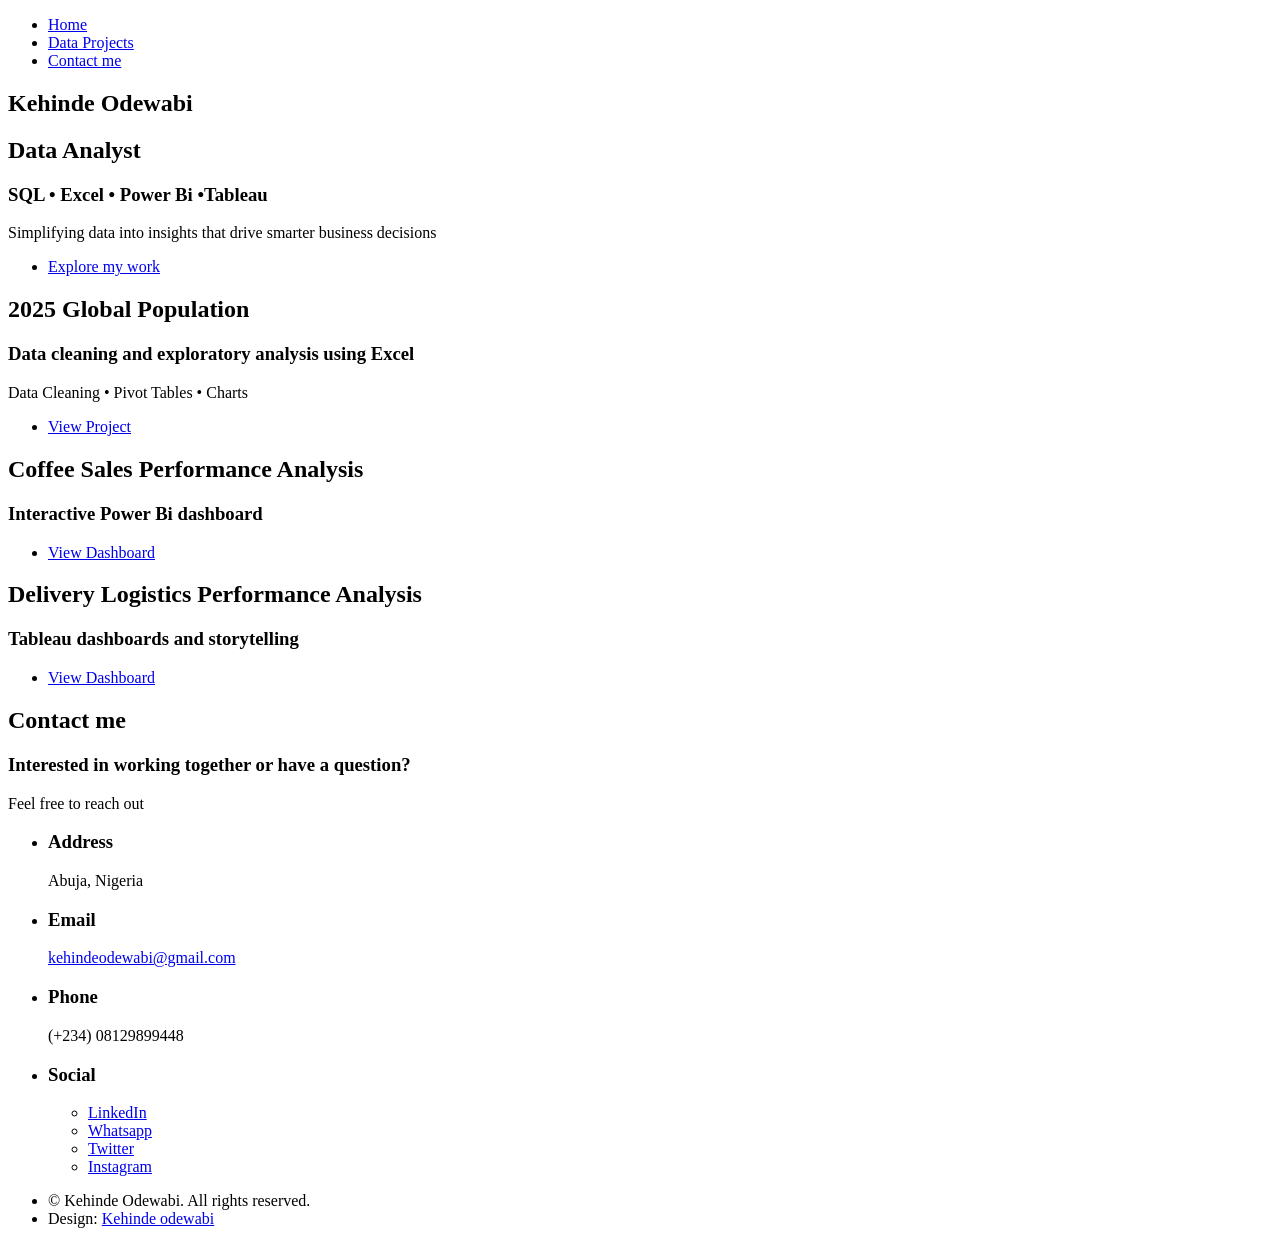
==== Kehinde_odewabi portfolio/index.html @ 4dc096f4 "Add files via upload" ====
<!DOCTYPE HTML>
<!--
	Hyperspace by HTML5 UP
	html5up.net | @ajlkn
	Free for personal and commercial use under the CCA 3.0 license (html5up.net/license)
-->
<html>

<head>
    <title>Kehinde Odewabi's Portfolio</title>
    <meta charset="utf-8" />
    <meta name="viewport" content="width=device-width, initial-scale=1, user-scalable=no" />
    <link rel="stylesheet" href="assets/css/main.css" />
    <noscript>
        <link rel="stylesheet" href="assets/css/noscript.css" />
    </noscript>
</head>

<body class="is-preload">

    <!-- Sidebar -->
    <section id="sidebar">
        <div class="inner">
            <nav>
                <ul>
                    <li><a href="#intro">Home</a></li>
                    <li><a href="#one">Data Projects</a></li>
                    <li><a href="#three">Contact me</a></li>
                </ul>
            </nav>
        </div>
    </section>

    <!-- Wrapper -->
    <div id="wrapper">

        <!-- Intro -->
        <section id="intro" class="wrapper style1 fullscreen fade-up">
            <div class="inner">
                <h1>Kehinde Odewabi</h1>
                <h2>Data Analyst</h2>
                <h3>SQL • Excel • Power Bi •Tableau</h3>
                <p>Simplifying data into insights that drive smarter business decisions </p>
                <ul class="actions">
                    <li><a href="#one" class="button scrolly">Explore my work</a></li>
                </ul>
            </div>
        </section>

        <!-- One -->
        <section id="one" class="wrapper style2 spotlights">
            <section>
                <a href="https://cutt.ly/ktzBL9K7" class="image"><img src="images/try_population.jpeg" alt="" data-position="center center" /></a>
                <div class="content">
                    <div class="inner">
                        <h2>2025  Global Population</h2>
                        <h3> Data cleaning and exploratory analysis using Excel</h3>
                        <p>Data Cleaning • Pivot Tables • Charts</p>
                        <ul class="actions">
                            <li><a href="https://cutt.ly/ktzBL9K7" class="button">View Project</a></li>
                        </ul>
                    </div>
                </div>
            </section>
            <section>
                <a href="https://cutt.ly/NtzBD4XE" class="image"><img src="images/use_coffee.jpeg" alt="" data-position="top center" /></a>
                <div class="content">
                    <div class="inner">
                        <h2>Coffee Sales Performance Analysis</h2>
                        <h3>Interactive Power Bi dashboard</h3>
                        <ul class="actions">
                            <li><a href="https://cutt.ly/NtzBD4XE" class="button">View Dashboard</a></li>
                        </ul>
                    </div>
                </div>
            </section>
            <section>
                <a href="https://public.tableau.com/app/profile/kehinde.odewabi/viz/DeliveryLogisticsPerformanceAnalysis/Summary" class="image"><img src="images/delivery.jpg" alt="" data-position="25% 25%" /></a>
                <div class="content">
                    <div class="inner">
                        <h2>Delivery Logistics Performance Analysis</h2>
                        <h3>Tableau dashboards and storytelling</h3>
                        <ul class="actions">
                            <li><a href="https://public.tableau.com/app/profile/kehinde.odewabi/viz/DeliveryLogisticsPerformanceAnalysis/Summary" class="button">View Dashboard</a></li>
                        </ul>
                    </div>
                </div>
            </section>
        </section>



        <!-- Three -->
        <section id="three" class="wrapper style1 fade-up">
            <div class="inner">
                <h2>Contact me</h2>
                <h3>Interested in working together or have a question?</h3>
                <p>Feel free to reach out</p>
                <div class="split style1">

                    </ul>
                    </form>
        </section>
        <section>
            <ul class="contact">
                <li>
                    <h3>Address</h3>
                    <span>Abuja, Nigeria</span>
                </li>
                <li>
                    <h3>Email</h3>
                    <a href="mailto:kehindeodewabi@gmail.com">kehindeodewabi@gmail.com</a>
                </li>
                <li>
                    <h3>Phone</h3>
                    <span>(+234) 08129899448</span>
                </li>
                <li>
                    <h3>Social</h3>
                    <ul class="icons">
                        <li><a href="https://www.linkedin.com/in/kehindeodewabi"
                                class="icon brands fa-linkedin-in"><span class="label">LinkedIn</span></a></li>
                        <li><a href="ttps://wa.link/y3b5z9" class="icon brands fa-whatsapp"><span
                                    class="label">Whatsapp</span></a></li>
                        <li><a href="https://x.com/Kennykingtweets" class="icon brands fa-twitter"><span
                                    class="label">Twitter</span></a></li>

                </li>
                <li><a href="https://www.instagram.com/kennyking_odewabi7?igsh=azUzNTcyc3lxaGw5"
                        class="icon brands fa-instagram"><span class="label">Instagram</span></a>
                </li>

            </ul>
            </li>
            </ul>
        </section>
    </div>
    </div>
    </section>

    </div>

    <!-- Footer -->
			<footer id="footer" class="wrapper style1-alt">
				<div class="inner">
					<ul class="menu">
						<li>&copy; Kehinde Odewabi. All rights reserved.</li><li>Design: <a href="https://www.linkedin.com/in/kehindeodewabi">Kehinde odewabi</a></li>
					</ul>
				</div>
			</footer>





    <!-- Scripts -->
    <script src="assets/js/jquery.min.js"></script>
    <script src="assets/js/jquery.scrollex.min.js"></script>
    <script src="assets/js/jquery.scrolly.min.js"></script>
    <script src="assets/js/browser.min.js"></script>
    <script src="assets/js/breakpoints.min.js"></script>
    <script src="assets/js/util.js"></script>
    <script src="assets/js/main.js"></script>

</body>

</html>
---- Kehinde_odewabi portfolio/assets/css/main.css ----
@import url(fontawesome-all.min.css);

/*
	Hyperspace by HTML5 UP
	html5up.net | @ajlkn
	Free for personal and commercial use under the CCA 3.0 license (html5up.net/license)
*/

html, body, div, span, applet, object,
iframe, h1, h2, h3, h4, h5, h6, p, blockquote,
pre, a, abbr, acronym, address, big, cite,
code, del, dfn, em, img, ins, kbd, q, s, samp,
small, strike, strong, sub, sup, tt, var, b,
u, i, center, dl, dt, dd, ol, ul, li, fieldset,
form, label, legend, table, caption, tbody,
tfoot, thead, tr, th, td, article, aside,
canvas, details, embed, figure, figcaption,
footer, header, hgroup, menu, nav, output, ruby,
section, summary, time, mark, audio, video {
	margin: 0;
	padding: 0;
	border: 0;
	font-size: 100%;
	font: inherit;
	vertical-align: baseline;}

article, aside, details, figcaption, figure,
footer, header, hgroup, menu, nav, section {
	display: block;}

body {
	line-height: 1;
}

ol, ul {
	list-style: none;
}

blockquote, q {
	quotes: none;
}

	blockquote:before, blockquote:after, q:before, q:after {
		content: '';
		content: none;
	}

table {
	border-collapse: collapse;
	border-spacing: 0;
}

body {
	-webkit-text-size-adjust: none;
}

mark {
	background-color: transparent;
	color: inherit;
}

input::-moz-focus-inner {
	border: 0;
	padding: 0;
}

input, select, textarea {
	-moz-appearance: none;
	-webkit-appearance: none;
	-ms-appearance: none;
	appearance: none;
}

/* Basic */

	@-ms-viewport {
		width: device-width;
	}

	body {
		-ms-overflow-style: scrollbar;
	}

	@media screen and (max-width: 480px) {

		html, body {
			min-width: 320px;
		}

	}

	html {
		box-sizing: border-box;
	}

	*, *:before, *:after {
		box-sizing: inherit;
	}

	body {
		background: #312450;
	}

		body.is-preload *, body.is-preload *:before, body.is-preload *:after {
			-moz-animation: none !important;
			-webkit-animation: none !important;
			-ms-animation: none !important;
			animation: none !important;
			-moz-transition: none !important;
			-webkit-transition: none !important;
			-ms-transition: none !important;
			transition: none !important;
		}

/* Type */

	body, input, select, textarea {
		color: rgba(255, 255, 255, 0.55);
		font-family: Arial, Helvetica, sans-serif;
		font-size: 16.5pt;
		font-weight: normal;
		line-height: 1.75;
	}

		@media screen and (max-width: 1680px) {

			body, input, select, textarea {
				font-size: 13pt;
			}

		}

		@media screen and (max-width: 1280px) {

			body, input, select, textarea {
				font-size: 12pt;
			}

		}

		@media screen and (max-width: 360px) {

			body, input, select, textarea {
				font-size: 11pt;
			}

		}

	a {
		-moz-transition: color 0.2s ease, border-bottom-color 0.2s ease;
		-webkit-transition: color 0.2s ease, border-bottom-color 0.2s ease;
		-ms-transition: color 0.2s ease, border-bottom-color 0.2s ease;
		transition: color 0.2s ease, border-bottom-color 0.2s ease;
		border-bottom: dotted 1px rgba(255, 255, 255, 0.35);
		color: inherit;
		text-decoration: none;
	}

		a:hover {
			border-bottom-color: transparent;
			color: #ffffff;
		}

	strong, b {
		color: #ffffff;
		font-weight: bold;
	}

	em, i {
		font-style: italic;
	}

	p {
		margin: 0 0 2em 0;
	}

	h1, h2, h3, h4, h5, h6 {
		color: #ffffff;
		font-weight: bold;
		line-height: 1.5;
		margin: 0 0 0.5em 0;
	}

		h1 a, h2 a, h3 a, h4 a, h5 a, h6 a {
			color: inherit;
			text-decoration: none;
		}

	h1 {
		font-size: 2.75em;
	}

		h1.major {
			margin: 0 0 1.3em 0;
			position: relative;
			padding-bottom: 0.35em;
		}

			h1.major:after {
				background-image: -moz-linear-gradient(to right, #5e42a6, #b74e91);
				background-image: -webkit-linear-gradient(to right, #5e42a6, #b74e91);
				background-image: -ms-linear-gradient(to right, #5e42a6, #b74e91);
				background-image: linear-gradient(to right, #5e42a6, #b74e91);
				-moz-transition: max-width 0.2s ease;
				-webkit-transition: max-width 0.2s ease;
				-ms-transition: max-width 0.2s ease;
				transition: max-width 0.2s ease;
				border-radius: 0.2em;
				bottom: 0;
				content: '';
				height: 0.05em;
				position: absolute;
				right: 0;
				width: 100%;
			}

	h2 {
		font-size: 1.75em;
	}

	h3 {
		font-size: 1.1em;
	}

	h4 {
		font-size: 1em;
	}

	h5 {
		font-size: 0.8em;
	}

	h6 {
		font-size: 0.6em;
	}

	@media screen and (max-width: 736px) {

		h1 {
			font-size: 2em;
		}

		h2 {
			font-size: 1.25em;
		}

		h3 {
			font-size: 1em;
		}

		h4 {
			font-size: 0.8em;
		}

		h5 {
			font-size: 0.6em;
		}

		h6 {
			font-size: 0.6em;
		}

	}

	sub {
		font-size: 0.8em;
		position: relative;
		top: 0.5em;
	}

	sup {
		font-size: 0.8em;
		position: relative;
		top: -0.5em;
	}

	blockquote {
		border-left: solid 4px rgba(255, 255, 255, 0.15);
		font-style: italic;
		margin: 0 0 2em 0;
		padding: 0.5em 0 0.5em 2em;
	}

	code {
		background: rgba(255, 255, 255, 0.05);
		border-radius: 0.25em;
		border: solid 1px rgba(255, 255, 255, 0.15);
		font-family: "Courier New", monospace;
		font-size: 0.9em;
		margin: 0 0.25em;
		padding: 0.25em 0.65em;
	}

	pre {
		-webkit-overflow-scrolling: touch;
		font-family: "Courier New", monospace;
		font-size: 0.9em;
		margin: 0 0 2em 0;
	}

		pre code {
			display: block;
			line-height: 1.75em;
			padding: 1em 1.5em;
			overflow-x: auto;
		}

	hr {
		border: 0;
		border-bottom: solid 1px rgba(255, 255, 255, 0.15);
		margin: 2em 0;
	}

		hr.major {
			margin: 3em 0;
		}

	.align-left {
		text-align: left;
	}

	.align-center {
		text-align: center;
	}

	.align-right {
		text-align: right;
	}

/* Row */

	.row {
		display: flex;
		flex-wrap: wrap;
		box-sizing: border-box;
		align-items: stretch;
	}

		.row > * {
			box-sizing: border-box;
		}

		.row.gtr-uniform > * > :last-child {
			margin-bottom: 0;
		}

		.row.aln-left {
			justify-content: flex-start;
		}

		.row.aln-center {
			justify-content: center;
		}

		.row.aln-right {
			justify-content: flex-end;
		}

		.row.aln-top {
			align-items: flex-start;
		}

		.row.aln-middle {
			align-items: center;
		}

		.row.aln-bottom {
			align-items: flex-end;
		}

		.row > .imp {
			order: -1;
		}

		.row > .col-1 {
			width: 8.33333%;
		}

		.row > .off-1 {
			margin-left: 8.33333%;
		}

		.row > .col-2 {
			width: 16.66667%;
		}

		.row > .off-2 {
			margin-left: 16.66667%;
		}

		.row > .col-3 {
			width: 25%;
		}

		.row > .off-3 {
			margin-left: 25%;
		}

		.row > .col-4 {
			width: 33.33333%;
		}

		.row > .off-4 {
			margin-left: 33.33333%;
		}

		.row > .col-5 {
			width: 41.66667%;
		}

		.row > .off-5 {
			margin-left: 41.66667%;
		}

		.row > .col-6 {
			width: 50%;
		}

		.row > .off-6 {
			margin-left: 50%;
		}

		.row > .col-7 {
			width: 58.33333%;
		}

		.row > .off-7 {
			margin-left: 58.33333%;
		}

		.row > .col-8 {
			width: 66.66667%;
		}

		.row > .off-8 {
			margin-left: 66.66667%;
		}

		.row > .col-9 {
			width: 75%;
		}

		.row > .off-9 {
			margin-left: 75%;
		}

		.row > .col-10 {
			width: 83.33333%;
		}

		.row > .off-10 {
			margin-left: 83.33333%;
		}

		.row > .col-11 {
			width: 91.66667%;
		}

		.row > .off-11 {
			margin-left: 91.66667%;
		}

		.row > .col-12 {
			width: 100%;
		}

		.row > .off-12 {
			margin-left: 100%;
		}

		.row.gtr-0 {
			margin-top: 0;
			margin-left: 0em;
		}

			.row.gtr-0 > * {
				padding: 0 0 0 0em;
			}

			.row.gtr-0.gtr-uniform {
				margin-top: 0em;
			}

				.row.gtr-0.gtr-uniform > * {
					padding-top: 0em;
				}

		.row.gtr-25 {
			margin-top: 0;
			margin-left: -0.375em;
		}

			.row.gtr-25 > * {
				padding: 0 0 0 0.375em;
			}

			.row.gtr-25.gtr-uniform {
				margin-top: -0.375em;
			}

				.row.gtr-25.gtr-uniform > * {
					padding-top: 0.375em;
				}

		.row.gtr-50 {
			margin-top: 0;
			margin-left: -0.75em;
		}

			.row.gtr-50 > * {
				padding: 0 0 0 0.75em;
			}

			.row.gtr-50.gtr-uniform {
				margin-top: -0.75em;
			}

				.row.gtr-50.gtr-uniform > * {
					padding-top: 0.75em;
				}

		.row {
			margin-top: 0;
			margin-left: -1.5em;
		}

			.row > * {
				padding: 0 0 0 1.5em;
			}

			.row.gtr-uniform {
				margin-top: -1.5em;
			}

				.row.gtr-uniform > * {
					padding-top: 1.5em;
				}

		.row.gtr-150 {
			margin-top: 0;
			margin-left: -2.25em;
		}

			.row.gtr-150 > * {
				padding: 0 0 0 2.25em;
			}

			.row.gtr-150.gtr-uniform {
				margin-top: -2.25em;
			}

				.row.gtr-150.gtr-uniform > * {
					padding-top: 2.25em;
				}

		.row.gtr-200 {
			margin-top: 0;
			margin-left: -3em;
		}

			.row.gtr-200 > * {
				padding: 0 0 0 3em;
			}

			.row.gtr-200.gtr-uniform {
				margin-top: -3em;
			}

				.row.gtr-200.gtr-uniform > * {
					padding-top: 3em;
				}

		@media screen and (max-width: 1680px) {

			.row {
				display: flex;
				flex-wrap: wrap;
				box-sizing: border-box;
				align-items: stretch;
			}

				.row > * {
					box-sizing: border-box;
				}

				.row.gtr-uniform > * > :last-child {
					margin-bottom: 0;
				}

				.row.aln-left {
					justify-content: flex-start;
				}

				.row.aln-center {
					justify-content: center;
				}

				.row.aln-right {
					justify-content: flex-end;
				}

				.row.aln-top {
					align-items: flex-start;
				}

				.row.aln-middle {
					align-items: center;
				}

				.row.aln-bottom {
					align-items: flex-end;
				}

				.row > .imp-xlarge {
					order: -1;
				}

				.row > .col-1-xlarge {
					width: 8.33333%;
				}

				.row > .off-1-xlarge {
					margin-left: 8.33333%;
				}

				.row > .col-2-xlarge {
					width: 16.66667%;
				}

				.row > .off-2-xlarge {
					margin-left: 16.66667%;
				}

				.row > .col-3-xlarge {
					width: 25%;
				}

				.row > .off-3-xlarge {
					margin-left: 25%;
				}

				.row > .col-4-xlarge {
					width: 33.33333%;
				}

				.row > .off-4-xlarge {
					margin-left: 33.33333%;
				}

				.row > .col-5-xlarge {
					width: 41.66667%;
				}

				.row > .off-5-xlarge {
					margin-left: 41.66667%;
				}

				.row > .col-6-xlarge {
					width: 50%;
				}

				.row > .off-6-xlarge {
					margin-left: 50%;
				}

				.row > .col-7-xlarge {
					width: 58.33333%;
				}

				.row > .off-7-xlarge {
					margin-left: 58.33333%;
				}

				.row > .col-8-xlarge {
					width: 66.66667%;
				}

				.row > .off-8-xlarge {
					margin-left: 66.66667%;
				}

				.row > .col-9-xlarge {
					width: 75%;
				}

				.row > .off-9-xlarge {
					margin-left: 75%;
				}

				.row > .col-10-xlarge {
					width: 83.33333%;
				}

				.row > .off-10-xlarge {
					margin-left: 83.33333%;
				}

				.row > .col-11-xlarge {
					width: 91.66667%;
				}

				.row > .off-11-xlarge {
					margin-left: 91.66667%;
				}

				.row > .col-12-xlarge {
					width: 100%;
				}

				.row > .off-12-xlarge {
					margin-left: 100%;
				}

				.row.gtr-0 {
					margin-top: 0;
					margin-left: 0em;
				}

					.row.gtr-0 > * {
						padding: 0 0 0 0em;
					}

					.row.gtr-0.gtr-uniform {
						margin-top: 0em;
					}

						.row.gtr-0.gtr-uniform > * {
							padding-top: 0em;
						}

				.row.gtr-25 {
					margin-top: 0;
					margin-left: -0.375em;
				}

					.row.gtr-25 > * {
						padding: 0 0 0 0.375em;
					}

					.row.gtr-25.gtr-uniform {
						margin-top: -0.375em;
					}

						.row.gtr-25.gtr-uniform > * {
							padding-top: 0.375em;
						}

				.row.gtr-50 {
					margin-top: 0;
					margin-left: -0.75em;
				}

					.row.gtr-50 > * {
						padding: 0 0 0 0.75em;
					}

					.row.gtr-50.gtr-uniform {
						margin-top: -0.75em;
					}

						.row.gtr-50.gtr-uniform > * {
							padding-top: 0.75em;
						}

				.row {
					margin-top: 0;
					margin-left: -1.5em;
				}

					.row > * {
						padding: 0 0 0 1.5em;
					}

					.row.gtr-uniform {
						margin-top: -1.5em;
					}

						.row.gtr-uniform > * {
							padding-top: 1.5em;
						}

				.row.gtr-150 {
					margin-top: 0;
					margin-left: -2.25em;
				}

					.row.gtr-150 > * {
						padding: 0 0 0 2.25em;
					}

					.row.gtr-150.gtr-uniform {
						margin-top: -2.25em;
					}

						.row.gtr-150.gtr-uniform > * {
							padding-top: 2.25em;
						}

				.row.gtr-200 {
					margin-top: 0;
					margin-left: -3em;
				}

					.row.gtr-200 > * {
						padding: 0 0 0 3em;
					}

					.row.gtr-200.gtr-uniform {
						margin-top: -3em;
					}

						.row.gtr-200.gtr-uniform > * {
							padding-top: 3em;
						}

		}

		@media screen and (max-width: 1280px) {

			.row {
				display: flex;
				flex-wrap: wrap;
				box-sizing: border-box;
				align-items: stretch;
			}

				.row > * {
					box-sizing: border-box;
				}

				.row.gtr-uniform > * > :last-child {
					margin-bottom: 0;
				}

				.row.aln-left {
					justify-content: flex-start;
				}

				.row.aln-center {
					justify-content: center;
				}

				.row.aln-right {
					justify-content: flex-end;
				}

				.row.aln-top {
					align-items: flex-start;
				}

				.row.aln-middle {
					align-items: center;
				}

				.row.aln-bottom {
					align-items: flex-end;
				}

				.row > .imp-large {
					order: -1;
				}

				.row > .col-1-large {
					width: 8.33333%;
				}

				.row > .off-1-large {
					margin-left: 8.33333%;
				}

				.row > .col-2-large {
					width: 16.66667%;
				}

				.row > .off-2-large {
					margin-left: 16.66667%;
				}

				.row > .col-3-large {
					width: 25%;
				}

				.row > .off-3-large {
					margin-left: 25%;
				}

				.row > .col-4-large {
					width: 33.33333%;
				}

				.row > .off-4-large {
					margin-left: 33.33333%;
				}

				.row > .col-5-large {
					width: 41.66667%;
				}

				.row > .off-5-large {
					margin-left: 41.66667%;
				}

				.row > .col-6-large {
					width: 50%;
				}

				.row > .off-6-large {
					margin-left: 50%;
				}

				.row > .col-7-large {
					width: 58.33333%;
				}

				.row > .off-7-large {
					margin-left: 58.33333%;
				}

				.row > .col-8-large {
					width: 66.66667%;
				}

				.row > .off-8-large {
					margin-left: 66.66667%;
				}

				.row > .col-9-large {
					width: 75%;
				}

				.row > .off-9-large {
					margin-left: 75%;
				}

				.row > .col-10-large {
					width: 83.33333%;
				}

				.row > .off-10-large {
					margin-left: 83.33333%;
				}

				.row > .col-11-large {
					width: 91.66667%;
				}

				.row > .off-11-large {
					margin-left: 91.66667%;
				}

				.row > .col-12-large {
					width: 100%;
				}

				.row > .off-12-large {
					margin-left: 100%;
				}

				.row.gtr-0 {
					margin-top: 0;
					margin-left: 0em;
				}

					.row.gtr-0 > * {
						padding: 0 0 0 0em;
					}

					.row.gtr-0.gtr-uniform {
						margin-top: 0em;
					}

						.row.gtr-0.gtr-uniform > * {
							padding-top: 0em;
						}

				.row.gtr-25 {
					margin-top: 0;
					margin-left: -0.375em;
				}

					.row.gtr-25 > * {
						padding: 0 0 0 0.375em;
					}

					.row.gtr-25.gtr-uniform {
						margin-top: -0.375em;
					}

						.row.gtr-25.gtr-uniform > * {
							padding-top: 0.375em;
						}

				.row.gtr-50 {
					margin-top: 0;
					margin-left: -0.75em;
				}

					.row.gtr-50 > * {
						padding: 0 0 0 0.75em;
					}

					.row.gtr-50.gtr-uniform {
						margin-top: -0.75em;
					}

						.row.gtr-50.gtr-uniform > * {
							padding-top: 0.75em;
						}

				.row {
					margin-top: 0;
					margin-left: -1.5em;
				}

					.row > * {
						padding: 0 0 0 1.5em;
					}

					.row.gtr-uniform {
						margin-top: -1.5em;
					}

						.row.gtr-uniform > * {
							padding-top: 1.5em;
						}

				.row.gtr-150 {
					margin-top: 0;
					margin-left: -2.25em;
				}

					.row.gtr-150 > * {
						padding: 0 0 0 2.25em;
					}

					.row.gtr-150.gtr-uniform {
						margin-top: -2.25em;
					}

						.row.gtr-150.gtr-uniform > * {
							padding-top: 2.25em;
						}

				.row.gtr-200 {
					margin-top: 0;
					margin-left: -3em;
				}

					.row.gtr-200 > * {
						padding: 0 0 0 3em;
					}

					.row.gtr-200.gtr-uniform {
						margin-top: -3em;
					}

						.row.gtr-200.gtr-uniform > * {
							padding-top: 3em;
						}

		}

		@media screen and (max-width: 980px) {

			.row {
				display: flex;
				flex-wrap: wrap;
				box-sizing: border-box;
				align-items: stretch;
			}

				.row > * {
					box-sizing: border-box;
				}

				.row.gtr-uniform > * > :last-child {
					margin-bottom: 0;
				}

				.row.aln-left {
					justify-content: flex-start;
				}

				.row.aln-center {
					justify-content: center;
				}

				.row.aln-right {
					justify-content: flex-end;
				}

				.row.aln-top {
					align-items: flex-start;
				}

				.row.aln-middle {
					align-items: center;
				}

				.row.aln-bottom {
					align-items: flex-end;
				}

				.row > .imp-medium {
					order: -1;
				}

				.row > .col-1-medium {
					width: 8.33333%;
				}

				.row > .off-1-medium {
					margin-left: 8.33333%;
				}

				.row > .col-2-medium {
					width: 16.66667%;
				}

				.row > .off-2-medium {
					margin-left: 16.66667%;
				}

				.row > .col-3-medium {
					width: 25%;
				}

				.row > .off-3-medium {
					margin-left: 25%;
				}

				.row > .col-4-medium {
					width: 33.33333%;
				}

				.row > .off-4-medium {
					margin-left: 33.33333%;
				}

				.row > .col-5-medium {
					width: 41.66667%;
				}

				.row > .off-5-medium {
					margin-left: 41.66667%;
				}

				.row > .col-6-medium {
					width: 50%;
				}

				.row > .off-6-medium {
					margin-left: 50%;
				}

				.row > .col-7-medium {
					width: 58.33333%;
				}

				.row > .off-7-medium {
					margin-left: 58.33333%;
				}

				.row > .col-8-medium {
					width: 66.66667%;
				}

				.row > .off-8-medium {
					margin-left: 66.66667%;
				}

				.row > .col-9-medium {
					width: 75%;
				}

				.row > .off-9-medium {
					margin-left: 75%;
				}

				.row > .col-10-medium {
					width: 83.33333%;
				}

				.row > .off-10-medium {
					margin-left: 83.33333%;
				}

				.row > .col-11-medium {
					width: 91.66667%;
				}

				.row > .off-11-medium {
					margin-left: 91.66667%;
				}

				.row > .col-12-medium {
					width: 100%;
				}

				.row > .off-12-medium {
					margin-left: 100%;
				}

				.row.gtr-0 {
					margin-top: 0;
					margin-left: 0em;
				}

					.row.gtr-0 > * {
						padding: 0 0 0 0em;
					}

					.row.gtr-0.gtr-uniform {
						margin-top: 0em;
					}

						.row.gtr-0.gtr-uniform > * {
							padding-top: 0em;
						}

				.row.gtr-25 {
					margin-top: 0;
					margin-left: -0.375em;
				}

					.row.gtr-25 > * {
						padding: 0 0 0 0.375em;
					}

					.row.gtr-25.gtr-uniform {
						margin-top: -0.375em;
					}

						.row.gtr-25.gtr-uniform > * {
							padding-top: 0.375em;
						}

				.row.gtr-50 {
					margin-top: 0;
					margin-left: -0.75em;
				}

					.row.gtr-50 > * {
						padding: 0 0 0 0.75em;
					}

					.row.gtr-50.gtr-uniform {
						margin-top: -0.75em;
					}

						.row.gtr-50.gtr-uniform > * {
							padding-top: 0.75em;
						}

				.row {
					margin-top: 0;
					margin-left: -1.5em;
				}

					.row > * {
						padding: 0 0 0 1.5em;
					}

					.row.gtr-uniform {
						margin-top: -1.5em;
					}

						.row.gtr-uniform > * {
							padding-top: 1.5em;
						}

				.row.gtr-150 {
					margin-top: 0;
					margin-left: -2.25em;
				}

					.row.gtr-150 > * {
						padding: 0 0 0 2.25em;
					}

					.row.gtr-150.gtr-uniform {
						margin-top: -2.25em;
					}

						.row.gtr-150.gtr-uniform > * {
							padding-top: 2.25em;
						}

				.row.gtr-200 {
					margin-top: 0;
					margin-left: -3em;
				}

					.row.gtr-200 > * {
						padding: 0 0 0 3em;
					}

					.row.gtr-200.gtr-uniform {
						margin-top: -3em;
					}

						.row.gtr-200.gtr-uniform > * {
							padding-top: 3em;
						}

		}

		@media screen and (max-width: 736px) {

			.row {
				display: flex;
				flex-wrap: wrap;
				box-sizing: border-box;
				align-items: stretch;
			}

				.row > * {
					box-sizing: border-box;
				}

				.row.gtr-uniform > * > :last-child {
					margin-bottom: 0;
				}

				.row.aln-left {
					justify-content: flex-start;
				}

				.row.aln-center {
					justify-content: center;
				}

				.row.aln-right {
					justify-content: flex-end;
				}

				.row.aln-top {
					align-items: flex-start;
				}

				.row.aln-middle {
					align-items: center;
				}

				.row.aln-bottom {
					align-items: flex-end;
				}

				.row > .imp-small {
					order: -1;
				}

				.row > .col-1-small {
					width: 8.33333%;
				}

				.row > .off-1-small {
					margin-left: 8.33333%;
				}

				.row > .col-2-small {
					width: 16.66667%;
				}

				.row > .off-2-small {
					margin-left: 16.66667%;
				}

				.row > .col-3-small {
					width: 25%;
				}

				.row > .off-3-small {
					margin-left: 25%;
				}

				.row > .col-4-small {
					width: 33.33333%;
				}

				.row > .off-4-small {
					margin-left: 33.33333%;
				}

				.row > .col-5-small {
					width: 41.66667%;
				}

				.row > .off-5-small {
					margin-left: 41.66667%;
				}

				.row > .col-6-small {
					width: 50%;
				}

				.row > .off-6-small {
					margin-left: 50%;
				}

				.row > .col-7-small {
					width: 58.33333%;
				}

				.row > .off-7-small {
					margin-left: 58.33333%;
				}

				.row > .col-8-small {
					width: 66.66667%;
				}

				.row > .off-8-small {
					margin-left: 66.66667%;
				}

				.row > .col-9-small {
					width: 75%;
				}

				.row > .off-9-small {
					margin-left: 75%;
				}

				.row > .col-10-small {
					width: 83.33333%;
				}

				.row > .off-10-small {
					margin-left: 83.33333%;
				}

				.row > .col-11-small {
					width: 91.66667%;
				}

				.row > .off-11-small {
					margin-left: 91.66667%;
				}

				.row > .col-12-small {
					width: 100%;
				}

				.row > .off-12-small {
					margin-left: 100%;
				}

				.row.gtr-0 {
					margin-top: 0;
					margin-left: 0em;
				}

					.row.gtr-0 > * {
						padding: 0 0 0 0em;
					}

					.row.gtr-0.gtr-uniform {
						margin-top: 0em;
					}

						.row.gtr-0.gtr-uniform > * {
							padding-top: 0em;
						}

				.row.gtr-25 {
					margin-top: 0;
					margin-left: -0.375em;
				}

					.row.gtr-25 > * {
						padding: 0 0 0 0.375em;
					}

					.row.gtr-25.gtr-uniform {
						margin-top: -0.375em;
					}

						.row.gtr-25.gtr-uniform > * {
							padding-top: 0.375em;
						}

				.row.gtr-50 {
					margin-top: 0;
					margin-left: -0.75em;
				}

					.row.gtr-50 > * {
						padding: 0 0 0 0.75em;
					}

					.row.gtr-50.gtr-uniform {
						margin-top: -0.75em;
					}

						.row.gtr-50.gtr-uniform > * {
							padding-top: 0.75em;
						}

				.row {
					margin-top: 0;
					margin-left: -1.5em;
				}

					.row > * {
						padding: 0 0 0 1.5em;
					}

					.row.gtr-uniform {
						margin-top: -1.5em;
					}

						.row.gtr-uniform > * {
							padding-top: 1.5em;
						}

				.row.gtr-150 {
					margin-top: 0;
					margin-left: -2.25em;
				}

					.row.gtr-150 > * {
						padding: 0 0 0 2.25em;
					}

					.row.gtr-150.gtr-uniform {
						margin-top: -2.25em;
					}

						.row.gtr-150.gtr-uniform > * {
							padding-top: 2.25em;
						}

				.row.gtr-200 {
					margin-top: 0;
					margin-left: -3em;
				}

					.row.gtr-200 > * {
						padding: 0 0 0 3em;
					}

					.row.gtr-200.gtr-uniform {
						margin-top: -3em;
					}

						.row.gtr-200.gtr-uniform > * {
							padding-top: 3em;
						}

		}

		@media screen and (max-width: 480px) {

			.row {
				display: flex;
				flex-wrap: wrap;
				box-sizing: border-box;
				align-items: stretch;
			}

				.row > * {
					box-sizing: border-box;
				}

				.row.gtr-uniform > * > :last-child {
					margin-bottom: 0;
				}

				.row.aln-left {
					justify-content: flex-start;
				}

				.row.aln-center {
					justify-content: center;
				}

				.row.aln-right {
					justify-content: flex-end;
				}

				.row.aln-top {
					align-items: flex-start;
				}

				.row.aln-middle {
					align-items: center;
				}

				.row.aln-bottom {
					align-items: flex-end;
				}

				.row > .imp-xsmall {
					order: -1;
				}

				.row > .col-1-xsmall {
					width: 8.33333%;
				}

				.row > .off-1-xsmall {
					margin-left: 8.33333%;
				}

				.row > .col-2-xsmall {
					width: 16.66667%;
				}

				.row > .off-2-xsmall {
					margin-left: 16.66667%;
				}

				.row > .col-3-xsmall {
					width: 25%;
				}

				.row > .off-3-xsmall {
					margin-left: 25%;
				}

				.row > .col-4-xsmall {
					width: 33.33333%;
				}

				.row > .off-4-xsmall {
					margin-left: 33.33333%;
				}

				.row > .col-5-xsmall {
					width: 41.66667%;
				}

				.row > .off-5-xsmall {
					margin-left: 41.66667%;
				}

				.row > .col-6-xsmall {
					width: 50%;
				}

				.row > .off-6-xsmall {
					margin-left: 50%;
				}

				.row > .col-7-xsmall {
					width: 58.33333%;
				}

				.row > .off-7-xsmall {
					margin-left: 58.33333%;
				}

				.row > .col-8-xsmall {
					width: 66.66667%;
				}

				.row > .off-8-xsmall {
					margin-left: 66.66667%;
				}

				.row > .col-9-xsmall {
					width: 75%;
				}

				.row > .off-9-xsmall {
					margin-left: 75%;
				}

				.row > .col-10-xsmall {
					width: 83.33333%;
				}

				.row > .off-10-xsmall {
					margin-left: 83.33333%;
				}

				.row > .col-11-xsmall {
					width: 91.66667%;
				}

				.row > .off-11-xsmall {
					margin-left: 91.66667%;
				}

				.row > .col-12-xsmall {
					width: 100%;
				}

				.row > .off-12-xsmall {
					margin-left: 100%;
				}

				.row.gtr-0 {
					margin-top: 0;
					margin-left: 0em;
				}

					.row.gtr-0 > * {
						padding: 0 0 0 0em;
					}

					.row.gtr-0.gtr-uniform {
						margin-top: 0em;
					}

						.row.gtr-0.gtr-uniform > * {
							padding-top: 0em;
						}

				.row.gtr-25 {
					margin-top: 0;
					margin-left: -0.375em;
				}

					.row.gtr-25 > * {
						padding: 0 0 0 0.375em;
					}

					.row.gtr-25.gtr-uniform {
						margin-top: -0.375em;
					}

						.row.gtr-25.gtr-uniform > * {
							padding-top: 0.375em;
						}

				.row.gtr-50 {
					margin-top: 0;
					margin-left: -0.75em;
				}

					.row.gtr-50 > * {
						padding: 0 0 0 0.75em;
					}

					.row.gtr-50.gtr-uniform {
						margin-top: -0.75em;
					}

						.row.gtr-50.gtr-uniform > * {
							padding-top: 0.75em;
						}

				.row {
					margin-top: 0;
					margin-left: -1.5em;
				}

					.row > * {
						padding: 0 0 0 1.5em;
					}

					.row.gtr-uniform {
						margin-top: -1.5em;
					}

						.row.gtr-uniform > * {
							padding-top: 1.5em;
						}

				.row.gtr-150 {
					margin-top: 0;
					margin-left: -2.25em;
				}

					.row.gtr-150 > * {
						padding: 0 0 0 2.25em;
					}

					.row.gtr-150.gtr-uniform {
						margin-top: -2.25em;
					}

						.row.gtr-150.gtr-uniform > * {
							padding-top: 2.25em;
						}

				.row.gtr-200 {
					margin-top: 0;
					margin-left: -3em;
				}

					.row.gtr-200 > * {
						padding: 0 0 0 3em;
					}

					.row.gtr-200.gtr-uniform {
						margin-top: -3em;
					}

						.row.gtr-200.gtr-uniform > * {
							padding-top: 3em;
						}

		}

/* Box */

	.box {
		border-radius: 0.25em;
		border: solid 1px rgba(255, 255, 255, 0.15);
		margin-bottom: 2em;
		padding: 1.5em;
	}

		.box > :last-child,
		.box > :last-child > :last-child,
		.box > :last-child > :last-child > :last-child {
			margin-bottom: 0;
		}

		.box.alt {
			border: 0;
			border-radius: 0;
			padding: 0;
		}

/* Button */

	input[type="submit"],
	input[type="reset"],
	input[type="button"],
	button,
	.button {
		-moz-appearance: none;
		-webkit-appearance: none;
		-ms-appearance: none;
		appearance: none;
		-moz-transition: border-color 0.2s ease;
		-webkit-transition: border-color 0.2s ease;
		-ms-transition: border-color 0.2s ease;
		transition: border-color 0.2s ease;
		background-color: transparent;
		border: solid 1px !important;
		border-color: rgba(255, 255, 255, 0.15) !important;
		border-radius: 3em;
		color: #ffffff !important;
		cursor: pointer;
		display: inline-block;
		font-size: 0.6em;
		font-weight: bold;
		height: calc(4.75em + 2px);
		letter-spacing: 0.25em;
		line-height: 4.75em;
		outline: 0;
		padding: 0 3.75em;
		position: relative;
		text-align: center;
		text-decoration: none;
		text-transform: uppercase;
		white-space: nowrap;
	}

		input[type="submit"]:after,
		input[type="reset"]:after,
		input[type="button"]:after,
		button:after,
		.button:after {
			-moz-transform: scale(0.25);
			-webkit-transform: scale(0.25);
			-ms-transform: scale(0.25);
			transform: scale(0.25);
			pointer-events: none;
			-moz-transition: opacity 0.2s ease, -moz-transform 0.2s ease;
			-webkit-transition: opacity 0.2s ease, -webkit-transform 0.2s ease;
			-ms-transition: opacity 0.2s ease, -ms-transform 0.2s ease;
			transition: opacity 0.2s ease, transform 0.2s ease;
			background: #ffffff;
			border-radius: 3em;
			content: '';
			height: 100%;
			left: 0;
			opacity: 0;
			position: absolute;
			top: 0;
			width: 100%;
		}

		input[type="submit"].icon:before,
		input[type="reset"].icon:before,
		input[type="button"].icon:before,
		button.icon:before,
		.button.icon:before {
			margin-right: 0.75em;
		}

		input[type="submit"].fit,
		input[type="reset"].fit,
		input[type="button"].fit,
		button.fit,
		.button.fit {
			width: 100%;
		}

		input[type="submit"].small,
		input[type="reset"].small,
		input[type="button"].small,
		button.small,
		.button.small {
			font-size: 0.4em;
		}

		input[type="submit"].large,
		input[type="reset"].large,
		input[type="button"].large,
		button.large,
		.button.large {
			font-size: 0.8em;
		}

		input[type="submit"].primary,
		input[type="reset"].primary,
		input[type="button"].primary,
		button.primary,
		.button.primary {
			background-color: #ffffff;
			color: #312450 !important;
		}

			input[type="submit"].primary:after,
			input[type="reset"].primary:after,
			input[type="button"].primary:after,
			button.primary:after,
			.button.primary:after {
				display: none;
			}

		input[type="submit"].disabled, input[type="submit"]:disabled,
		input[type="reset"].disabled,
		input[type="reset"]:disabled,
		input[type="button"].disabled,
		input[type="button"]:disabled,
		button.disabled,
		button:disabled,
		.button.disabled,
		.button:disabled {
			cursor: default;
			opacity: 0.5;
			pointer-events: none;
		}

		input[type="submit"]:hover,
		input[type="reset"]:hover,
		input[type="button"]:hover,
		button:hover,
		.button:hover {
			border-color: rgba(255, 255, 255, 0.55) !important;
		}

			input[type="submit"]:hover:after,
			input[type="reset"]:hover:after,
			input[type="button"]:hover:after,
			button:hover:after,
			.button:hover:after {
				opacity: 0.05;
				-moz-transform: scale(1);
				-webkit-transform: scale(1);
				-ms-transform: scale(1);
				transform: scale(1);
			}

			input[type="submit"]:hover:active,
			input[type="reset"]:hover:active,
			input[type="button"]:hover:active,
			button:hover:active,
			.button:hover:active {
				border-color: #ffffff !important;
			}

				input[type="submit"]:hover:active:after,
				input[type="reset"]:hover:active:after,
				input[type="button"]:hover:active:after,
				button:hover:active:after,
				.button:hover:active:after {
					opacity: 0.1;
				}

/* Features */

	.features {
		display: -moz-flex;
		display: -webkit-flex;
		display: -ms-flex;
		display: flex;
		-moz-flex-wrap: wrap;
		-webkit-flex-wrap: wrap;
		-ms-flex-wrap: wrap;
		flex-wrap: wrap;
		border-radius: 0.25em;
		border: solid 1px rgba(255, 255, 255, 0.15);
		background: rgba(255, 255, 255, 0.05);
		margin: 0 0 2em 0;
	}

		.features section {
			padding: 3.5em 3em 1em 7em ;
			width: 50%;
			border-top: solid 1px rgba(255, 255, 255, 0.15);
			position: relative;
		}

			.features section:nth-child(-n + 2) {
				border-top-width: 0;
			}

			.features section:nth-child(2n) {
				border-left: solid 1px rgba(255, 255, 255, 0.15);
			}

			.features section .icon {
				-moz-transition: opacity 0.5s ease, -moz-transform 0.5s ease;
				-webkit-transition: opacity 0.5s ease, -webkit-transform 0.5s ease;
				-ms-transition: opacity 0.5s ease, -ms-transform 0.5s ease;
				transition: opacity 0.5s ease, transform 0.5s ease;
				-moz-transition-delay: 1s;
				-webkit-transition-delay: 1s;
				-ms-transition-delay: 1s;
				transition-delay: 1s;
				-moz-transform: scale(1);
				-webkit-transform: scale(1);
				-ms-transform: scale(1);
				transform: scale(1);
				position: absolute;
				left: 3em;
				top: 3em;
				opacity: 1;
			}

			.features section:nth-child(1) .icon {
				-moz-transition-delay: 0.15s;
				-webkit-transition-delay: 0.15s;
				-ms-transition-delay: 0.15s;
				transition-delay: 0.15s;
			}

			.features section:nth-child(2) .icon {
				-moz-transition-delay: 0.3s;
				-webkit-transition-delay: 0.3s;
				-ms-transition-delay: 0.3s;
				transition-delay: 0.3s;
			}

			.features section:nth-child(3) .icon {
				-moz-transition-delay: 0.45s;
				-webkit-transition-delay: 0.45s;
				-ms-transition-delay: 0.45s;
				transition-delay: 0.45s;
			}

			.features section:nth-child(4) .icon {
				-moz-transition-delay: 0.6s;
				-webkit-transition-delay: 0.6s;
				-ms-transition-delay: 0.6s;
				transition-delay: 0.6s;
			}

			.features section:nth-child(5) .icon {
				-moz-transition-delay: 0.75s;
				-webkit-transition-delay: 0.75s;
				-ms-transition-delay: 0.75s;
				transition-delay: 0.75s;
			}

			.features section:nth-child(6) .icon {
				-moz-transition-delay: 0.9s;
				-webkit-transition-delay: 0.9s;
				-ms-transition-delay: 0.9s;
				transition-delay: 0.9s;
			}

			.features section:nth-child(7) .icon {
				-moz-transition-delay: 1.05s;
				-webkit-transition-delay: 1.05s;
				-ms-transition-delay: 1.05s;
				transition-delay: 1.05s;
			}

			.features section:nth-child(8) .icon {
				-moz-transition-delay: 1.2s;
				-webkit-transition-delay: 1.2s;
				-ms-transition-delay: 1.2s;
				transition-delay: 1.2s;
			}

			.features section:nth-child(9) .icon {
				-moz-transition-delay: 1.35s;
				-webkit-transition-delay: 1.35s;
				-ms-transition-delay: 1.35s;
				transition-delay: 1.35s;
			}

			.features section:nth-child(10) .icon {
				-moz-transition-delay: 1.5s;
				-webkit-transition-delay: 1.5s;
				-ms-transition-delay: 1.5s;
				transition-delay: 1.5s;
			}

			.features section:nth-child(11) .icon {
				-moz-transition-delay: 1.65s;
				-webkit-transition-delay: 1.65s;
				-ms-transition-delay: 1.65s;
				transition-delay: 1.65s;
			}

			.features section:nth-child(12) .icon {
				-moz-transition-delay: 1.8s;
				-webkit-transition-delay: 1.8s;
				-ms-transition-delay: 1.8s;
				transition-delay: 1.8s;
			}

			.features section:nth-child(13) .icon {
				-moz-transition-delay: 1.95s;
				-webkit-transition-delay: 1.95s;
				-ms-transition-delay: 1.95s;
				transition-delay: 1.95s;
			}

			.features section:nth-child(14) .icon {
				-moz-transition-delay: 2.1s;
				-webkit-transition-delay: 2.1s;
				-ms-transition-delay: 2.1s;
				transition-delay: 2.1s;
			}

			.features section:nth-child(15) .icon {
				-moz-transition-delay: 2.25s;
				-webkit-transition-delay: 2.25s;
				-ms-transition-delay: 2.25s;
				transition-delay: 2.25s;
			}

			.features section:nth-child(16) .icon {
				-moz-transition-delay: 2.4s;
				-webkit-transition-delay: 2.4s;
				-ms-transition-delay: 2.4s;
				transition-delay: 2.4s;
			}

			.features section:nth-child(17) .icon {
				-moz-transition-delay: 2.55s;
				-webkit-transition-delay: 2.55s;
				-ms-transition-delay: 2.55s;
				transition-delay: 2.55s;
			}

			.features section:nth-child(18) .icon {
				-moz-transition-delay: 2.7s;
				-webkit-transition-delay: 2.7s;
				-ms-transition-delay: 2.7s;
				transition-delay: 2.7s;
			}

			.features section:nth-child(19) .icon {
				-moz-transition-delay: 2.85s;
				-webkit-transition-delay: 2.85s;
				-ms-transition-delay: 2.85s;
				transition-delay: 2.85s;
			}

			.features section:nth-child(20) .icon {
				-moz-transition-delay: 3s;
				-webkit-transition-delay: 3s;
				-ms-transition-delay: 3s;
				transition-delay: 3s;
			}

		.features.inactive section .icon {
			-moz-transform: scale(0.5);
			-webkit-transform: scale(0.5);
			-ms-transform: scale(0.5);
			transform: scale(0.5);
			opacity: 0;
		}

		@media screen and (max-width: 980px) {

			.features {
				display: block;
			}

				.features section {
					border-top-width: 1px !important;
					border-left-width: 0 !important;
					width: 100%;
				}

					.features section:first-child {
						border-top-width: 0 !important;
					}

		}

		@media screen and (max-width: 736px) {

			.features section {
				padding: 2.5em 1.5em 0.1em 5.5em ;
			}

				.features section .icon {
					left: 1.5em;
					top: 2em;
				}

		}

		@media screen and (max-width: 480px) {

			.features section {
				padding: 2em 1.5em 0.1em 1.5em ;
			}

				.features section .icon {
					left: 0;
					position: relative;
					top: 0;
				}

		}

/* Form */

	form {
		margin: 0 0 2em 0;
	}

		form > :last-child {
			margin-bottom: 0;
		}

		form > .fields {
			display: -moz-flex;
			display: -webkit-flex;
			display: -ms-flex;
			display: flex;
			-moz-flex-wrap: wrap;
			-webkit-flex-wrap: wrap;
			-ms-flex-wrap: wrap;
			flex-wrap: wrap;
			width: calc(100% + 3em);
			margin: -1.5em 0 2em -1.5em;
		}

			form > .fields > .field {
				-moz-flex-grow: 0;
				-webkit-flex-grow: 0;
				-ms-flex-grow: 0;
				flex-grow: 0;
				-moz-flex-shrink: 0;
				-webkit-flex-shrink: 0;
				-ms-flex-shrink: 0;
				flex-shrink: 0;
				padding: 1.5em 0 0 1.5em;
				width: calc(100% - 1.5em);
			}

				form > .fields > .field.half {
					width: calc(50% - 0.75em);
				}

				form > .fields > .field.third {
					width: calc(100%/3 - 0.5em);
				}

				form > .fields > .field.quarter {
					width: calc(25% - 0.375em);
				}

		@media screen and (max-width: 480px) {

			form > .fields {
				width: calc(100% + 3em);
				margin: -1.5em 0 2em -1.5em;
			}

				form > .fields > .field {
					padding: 1.5em 0 0 1.5em;
					width: calc(100% - 1.5em);
				}

					form > .fields > .field.half {
						width: calc(100% - 1.5em);
					}

					form > .fields > .field.third {
						width: calc(100% - 1.5em);
					}

					form > .fields > .field.quarter {
						width: calc(100% - 1.5em);
					}

		}

	label {
		color: #ffffff;
		font-weight: bold;
		line-height: 1.5;
		margin: 0 0 0.7em 0;
		display: block;
		font-size: 1.1em;
	}

	input[type="text"],
	input[type="password"],
	input[type="email"],
	input[type="tel"],
	select,
	textarea {
		-moz-appearance: none;
		-webkit-appearance: none;
		-ms-appearance: none;
		appearance: none;
		background: rgba(255, 255, 255, 0.05);
		border-radius: 0.25em;
		border: none;
		border: solid 1px rgba(255, 255, 255, 0.15);
		color: inherit;
		display: block;
		outline: 0;
		padding: 0 1em;
		text-decoration: none;
		width: 100%;
	}

		input[type="text"]:invalid,
		input[type="password"]:invalid,
		input[type="email"]:invalid,
		input[type="tel"]:invalid,
		select:invalid,
		textarea:invalid {
			box-shadow: none;
		}

		input[type="text"]:focus,
		input[type="password"]:focus,
		input[type="email"]:focus,
		input[type="tel"]:focus,
		select:focus,
		textarea:focus {
			border-color: #ffffff;
			box-shadow: 0 0 0 1px #ffffff;
		}

	select {
		background-image: url("data:image/svg+xml;charset=utf8,%3Csvg xmlns='http://www.w3.org/2000/svg' width='40' height='40' preserveAspectRatio='none' viewBox='0 0 40 40'%3E%3Cpath d='M9.4,12.3l10.4,10.4l10.4-10.4c0.2-0.2,0.5-0.4,0.9-0.4c0.3,0,0.6,0.1,0.9,0.4l3.3,3.3c0.2,0.2,0.4,0.5,0.4,0.9 c0,0.4-0.1,0.6-0.4,0.9L20.7,31.9c-0.2,0.2-0.5,0.4-0.9,0.4c-0.3,0-0.6-0.1-0.9-0.4L4.3,17.3c-0.2-0.2-0.4-0.5-0.4-0.9 c0-0.4,0.1-0.6,0.4-0.9l3.3-3.3c0.2-0.2,0.5-0.4,0.9-0.4S9.1,12.1,9.4,12.3z' fill='rgba(255, 255, 255, 0.15)' /%3E%3C/svg%3E");
		background-size: 1.25rem;
		background-repeat: no-repeat;
		background-position: calc(100% - 1rem) center;
		height: 2.75em;
		padding-right: 2.75em;
		text-overflow: ellipsis;
	}

		select option {
			color: #ffffff;
			background: #312450;
		}

		select:focus::-ms-value {
			background-color: transparent;
		}

		select::-ms-expand {
			display: none;
		}

	input[type="text"],
	input[type="password"],
	input[type="email"],
	select {
		height: 2.75em;
	}

	textarea {
		padding: 0.75em 1em;
	}

		body.is-ie textarea {
			min-height: 10em;
		}

	input[type="checkbox"],
	input[type="radio"] {
		-moz-appearance: none;
		-webkit-appearance: none;
		-ms-appearance: none;
		appearance: none;
		display: block;
		float: left;
		margin-right: -2em;
		opacity: 0;
		width: 1em;
		z-index: -1;
	}

		input[type="checkbox"] + label,
		input[type="radio"] + label {
			text-decoration: none;
			color: rgba(255, 255, 255, 0.55);
			cursor: pointer;
			display: inline-block;
			font-size: 1em;
			font-weight: normal;
			padding-left: 2.4em;
			padding-right: 0.75em;
			position: relative;
		}

			input[type="checkbox"] + label:before,
			input[type="radio"] + label:before {
				-moz-osx-font-smoothing: grayscale;
				-webkit-font-smoothing: antialiased;
				display: inline-block;
				font-style: normal;
				font-variant: normal;
				text-rendering: auto;
				line-height: 1;
				text-transform: none !important;
				font-family: 'Font Awesome 5 Free';
				font-weight: 900;
			}

			input[type="checkbox"] + label:before,
			input[type="radio"] + label:before {
				background: rgba(255, 255, 255, 0.05);
				border-radius: 0.25em;
				border: solid 1px rgba(255, 255, 255, 0.15);
				content: '';
				display: inline-block;
				font-size: 0.8em;
				height: 2.0625em;
				left: 0;
				line-height: 2.0625em;
				position: absolute;
				text-align: center;
				top: 0;
				width: 2.0625em;
			}

		input[type="checkbox"]:checked + label:before,
		input[type="radio"]:checked + label:before {
			background: #ffffff;
			border-color: #ffffff;
			color: #b74e91;
			content: '\f00c';
		}

		input[type="checkbox"]:focus + label:before,
		input[type="radio"]:focus + label:before {
			border-color: #ffffff;
			box-shadow: 0 0 0 1px #ffffff;
		}

	input[type="checkbox"] + label:before {
		border-radius: 0.25em;
	}

	input[type="radio"] + label:before {
		border-radius: 100%;
	}

	::-webkit-input-placeholder {
		color: rgba(255, 255, 255, 0.35) !important;
		opacity: 1.0;
	}

	:-moz-placeholder {
		color: rgba(255, 255, 255, 0.35) !important;
		opacity: 1.0;
	}

	::-moz-placeholder {
		color: rgba(255, 255, 255, 0.35) !important;
		opacity: 1.0;
	}

	:-ms-input-placeholder {
		color: rgba(255, 255, 255, 0.35) !important;
		opacity: 1.0;
	}

/* Icon */

	.icon {
		text-decoration: none;
		border-bottom: none;
		position: relative;
	}

		.icon:before {
			-moz-osx-font-smoothing: grayscale;
			-webkit-font-smoothing: antialiased;
			display: inline-block;
			font-style: normal;
			font-variant: normal;
			text-rendering: auto;
			line-height: 1;
			text-transform: none !important;
			font-family: 'Font Awesome 5 Free';
			font-weight: 400;
		}

		.icon > .label {
			display: none;
		}

		.icon:before {
			line-height: inherit;
		}

		.icon.solid:before {
			font-weight: 900;
		}

		.icon.brands:before {
			font-family: 'Font Awesome 5 Brands';
		}

		.icon.major {
			width: 2.5em;
			height: 2.5em;
			display: block;
			background: #ffffff;
			border-radius: 100%;
			color: #312450;
			text-align: center;
			line-height: 2.5em;
			margin: 0 0 1.3em 0;
		}

			.icon.major:before {
				font-size: 1.25em;
			}

				.wrapper.style1 .icon.major:before {
					color: #5e42a6;
				}

				.wrapper.style1-alt .icon.major:before {
					color: #493382;
				}

				.wrapper.style2 .icon.major:before {
					color: #5052b5;
				}

				.wrapper.style2-alt .icon.major:before {
					color: #3e4094;
				}

				.wrapper.style3 .icon.major:before {
					color: #b74e91;
				}

				.wrapper.style3-alt .icon.major:before {
					color: #953d75;
				}

/* Image */

	.image {
		border-radius: 0.25em;
		border: 0;
		display: inline-block;
		position: relative;
	}

		.image img {
			border-radius: 0.25em;
			display: block;
		}

		.image.left, .image.right {
			max-width: 40%;
		}

			.image.left img, .image.right img {
				width: 100%;
			}

		.image.left {
			float: left;
			margin: 0 1.5em 1em 0;
			top: 0.25em;
		}

		.image.right {
			float: right;
			margin: 0 0 1em 1.5em;
			top: 0.25em;
		}

		.image.fit {
			display: block;
			margin: 0 0 2em 0;
			width: 100%;
		}

			.image.fit img {
				width: 100%;
			}

		.image.main {
			display: block;
			margin: 0 0 3em 0;
			width: 100%;
		}

			.image.main img {
				width: 100%;
			}

/* List */

	ol {
		list-style: decimal;
		margin: 0 0 2em 0;
		padding-left: 1.25em;
	}

		ol li {
			padding-left: 0.25em;
		}

	ul {
		list-style: disc;
		margin: 0 0 2em 0;
		padding-left: 1em;
	}

		ul li {
			padding-left: 0.5em;
		}

		ul.alt {
			list-style: none;
			padding-left: 0;
		}

			ul.alt li {
				border-top: solid 1px rgba(255, 255, 255, 0.15);
				padding: 0.5em 0;
			}

				ul.alt li:first-child {
					border-top: 0;
					padding-top: 0;
				}

	dl {
		margin: 0 0 2em 0;
	}

		dl dt {
			display: block;
			font-weight: bold;
			margin: 0 0 1em 0;
		}

		dl dd {
			margin-left: 2em;
		}

/* Actions */

	ul.actions {
		display: -moz-flex;
		display: -webkit-flex;
		display: -ms-flex;
		display: flex;
		cursor: default;
		list-style: none;
		margin-left: -1em;
		padding-left: 0;
	}

		ul.actions li {
			padding: 0 0 0 1em;
			vertical-align: middle;
		}

		ul.actions.special {
			-moz-justify-content: center;
			-webkit-justify-content: center;
			-ms-justify-content: center;
			justify-content: center;
			width: 100%;
			margin-left: 0;
		}

			ul.actions.special li:first-child {
				padding-left: 0;
			}

		ul.actions.stacked {
			-moz-flex-direction: column;
			-webkit-flex-direction: column;
			-ms-flex-direction: column;
			flex-direction: column;
			margin-left: 0;
		}

			ul.actions.stacked li {
				padding: 1.3em 0 0 0;
			}

				ul.actions.stacked li:first-child {
					padding-top: 0;
				}

		ul.actions.fit {
			width: calc(100% + 1em);
		}

			ul.actions.fit li {
				-moz-flex-grow: 1;
				-webkit-flex-grow: 1;
				-ms-flex-grow: 1;
				flex-grow: 1;
				-moz-flex-shrink: 1;
				-webkit-flex-shrink: 1;
				-ms-flex-shrink: 1;
				flex-shrink: 1;
				width: 100%;
			}

				ul.actions.fit li > * {
					width: 100%;
				}

			ul.actions.fit.stacked {
				width: 100%;
			}

		@media screen and (max-width: 480px) {

			ul.actions:not(.fixed) {
				-moz-flex-direction: column;
				-webkit-flex-direction: column;
				-ms-flex-direction: column;
				flex-direction: column;
				margin-left: 0;
				width: 100% !important;
			}

				ul.actions:not(.fixed) li {
					-moz-flex-grow: 1;
					-webkit-flex-grow: 1;
					-ms-flex-grow: 1;
					flex-grow: 1;
					-moz-flex-shrink: 1;
					-webkit-flex-shrink: 1;
					-ms-flex-shrink: 1;
					flex-shrink: 1;
					padding: 1em 0 0 0;
					text-align: center;
					width: 100%;
				}

					ul.actions:not(.fixed) li > * {
						width: 100%;
					}

					ul.actions:not(.fixed) li:first-child {
						padding-top: 0;
					}

					ul.actions:not(.fixed) li input[type="submit"],
					ul.actions:not(.fixed) li input[type="reset"],
					ul.actions:not(.fixed) li input[type="button"],
					ul.actions:not(.fixed) li button,
					ul.actions:not(.fixed) li .button {
						width: 100%;
					}

						ul.actions:not(.fixed) li input[type="submit"].icon:before,
						ul.actions:not(.fixed) li input[type="reset"].icon:before,
						ul.actions:not(.fixed) li input[type="button"].icon:before,
						ul.actions:not(.fixed) li button.icon:before,
						ul.actions:not(.fixed) li .button.icon:before {
							margin-left: -0.5rem;
						}

		}

/* Contact */

	ul.contact {
		list-style: none;
		padding: 0;
	}

		ul.contact > li {
			padding: 0;
			margin: 1.5em 0 0 0;
		}

			ul.contact > li:first-child {
				margin-top: 0;
			}

/* Icons */

	ul.icons {
		cursor: default;
		list-style: none;
		padding-left: 0;
	}

		ul.icons li {
			display: inline-block;
			padding: 0 0.75em 0 0;
		}

			ul.icons li:last-child {
				padding-right: 0;
			}

			ul.icons li > a, ul.icons li > span {
				border: 0;
			}

				ul.icons li > a .label, ul.icons li > span .label {
					display: none;
				}

/* Menu */

	ul.menu {
		list-style: none;
		padding: 0;
	}

		ul.menu > li {
			border-left: solid 1px rgba(255, 255, 255, 0.15);
			display: inline-block;
			line-height: 1;
			margin-left: 1.5em;
			padding: 0 0 0 1.5em;
		}

			ul.menu > li:first-child {
				border-left: 0;
				margin: 0;
				padding-left: 0;
			}

		@media screen and (max-width: 480px) {

			ul.menu > li {
				border-left: 0;
				display: block;
				line-height: inherit;
				margin: 0.5em 0 0 0;
				padding-left: 0;
			}

		}

/* Section/Article */

	section.special, article.special {
		text-align: center;
	}

	header p {
		color: rgba(255, 255, 255, 0.35);
		position: relative;
		margin: 0 0 1.5em 0;
	}

	header h2 + p {
		font-size: 1.25em;
		margin-top: -1em;
		line-height: 1.5em;
	}

	header h3 + p {
		font-size: 1.1em;
		margin-top: -0.8em;
		line-height: 1.5em;
	}

	header h4 + p,
	header h5 + p,
	header h6 + p {
		font-size: 0.9em;
		margin-top: -0.6em;
		line-height: 1.5em;
	}

/* Split */

	.split {
		display: -moz-flex;
		display: -webkit-flex;
		display: -ms-flex;
		display: flex;
	}

		.split > * {
			width: calc(50% - 2.5em);
		}

		.split > :nth-child(2n - 1) {
			padding-right: 2.5em;
			border-right: solid 1px rgba(255, 255, 255, 0.15);
		}

		.split > :nth-child(2n) {
			padding-left: 2.5em;
		}

		.split.style1 > :nth-child(2n - 1) {
			width: calc(66.66666% - 2.5em);
		}

		.split.style1 > :nth-child(2n) {
			width: calc(33.33333% - 2.5em);
		}

		@media screen and (max-width: 1680px) {

			.split > * {
				width: calc(50% - 2em);
			}

			.split > :nth-child(2n - 1) {
				padding-right: 2em;
			}

			.split > :nth-child(2n) {
				padding-left: 2em;
			}

			.split.style1 > :nth-child(2n - 1) {
				width: calc(66.66666% - 2em);
			}

			.split.style1 > :nth-child(2n) {
				width: calc(33.33333% - 2em);
			}

		}

		@media screen and (max-width: 980px) {

			.split {
				display: block;
			}

				.split > * {
					border-top: solid 1px rgba(255, 255, 255, 0.15);
					margin: 4em 0 0 0;
					padding: 4em 0 0 0;
					width: 100% !important;
				}

				.split > :nth-child(2n - 1) {
					border-right: 0;
					padding-right: 0;
				}

				.split > :nth-child(2n) {
					padding-left: 0;
				}

				.split > :first-child {
					border-top: 0;
					margin-top: 0;
					padding-top: 0;
				}

		}

		@media screen and (max-width: 736px) {

			.split > * {
				margin: 3em 0 0 0;
				padding: 3em 0 0 0;
			}

		}

/* Spotlights */

	.spotlights > section {
		display: -moz-flex;
		display: -webkit-flex;
		display: -ms-flex;
		display: flex;
		-moz-flex-direction: row;
		-webkit-flex-direction: row;
		-ms-flex-direction: row;
		flex-direction: row;
		min-height: 22.5em;
	}

		body.is-ie .spotlights > section {
			min-height: 0;
		}

		.spotlights > section > .image {
			background-position: center center;
			background-size: cover;
			border-radius: 0;
			display: block;
			position: relative;
			width: 25em;
		}

			.spotlights > section > .image img {
				border-radius: 0;
				display: block;
			}

			.spotlights > section > .image:before {
				-moz-transition: opacity 1s ease;
				-webkit-transition: opacity 1s ease;
				-ms-transition: opacity 1s ease;
				transition: opacity 1s ease;
				background: rgba(49, 36, 80, 0.9);
				content: '';
				display: block;
				height: 100%;
				left: 0;
				opacity: 0;
				position: absolute;
				top: 0;
				width: 100%;
			}

		.spotlights > section > .content {
			padding: 4em 5em 2em 5em ;
			display: -moz-flex;
			display: -webkit-flex;
			display: -ms-flex;
			display: flex;
			-moz-flex-direction: column;
			-webkit-flex-direction: column;
			-ms-flex-direction: column;
			flex-direction: column;
			-moz-justify-content: center;
			-webkit-justify-content: center;
			-ms-justify-content: center;
			justify-content: center;
			width: 50em;
			-ms-flex: 1;
		}

			.spotlights > section > .content > .inner {
				-moz-transform: translateX(0) translateY(0);
				-webkit-transform: translateX(0) translateY(0);
				-ms-transform: translateX(0) translateY(0);
				transform: translateX(0) translateY(0);
				-moz-transition: opacity 1s ease, -moz-transform 1s ease;
				-webkit-transition: opacity 1s ease, -webkit-transform 1s ease;
				-ms-transition: opacity 1s ease, -ms-transform 1s ease;
				transition: opacity 1s ease, transform 1s ease;
				opacity: 1;
			}

		.spotlights > section:nth-child(2) {
			background-color: rgba(0, 0, 0, 0.05);
		}

		.spotlights > section:nth-child(3) {
			background-color: rgba(0, 0, 0, 0.1);
		}

		.spotlights > section.inactive > .image:before,
		body.is-preload .spotlights > section > .image:before {
			opacity: 1;
		}

		.spotlights > section.inactive > .content > .inner,
		body.is-preload .spotlights > section > .content > .inner {
			-moz-transform: translateX(-1em);
			-webkit-transform: translateX(-1em);
			-ms-transform: translateX(-1em);
			transform: translateX(-1em);
			opacity: 0;
		}

		@media screen and (max-width: 1680px) {

			.spotlights > section > .content {
				padding: 4em 4em 2em 4em ;
			}

		}

		@media screen and (max-width: 980px) {

			.spotlights > section {
				display: block;
			}

				.spotlights > section > .image {
					width: 100%;
					height: 50vh;
				}

				.spotlights > section > .content {
					width: 100%;
				}

				.spotlights > section.inactive > .content > .inner,
				body.is-preload .spotlights > section > .content > .inner {
					-moz-transform: translateY(1em);
					-webkit-transform: translateY(1em);
					-ms-transform: translateY(1em);
					transform: translateY(1em);
				}

		}

		@media screen and (max-width: 736px) {

			.spotlights > section > .image {
				height: 50vh;
				min-height: 15em;
			}

			.spotlights > section > .content {
				padding: 3em 2em 1em 2em ;
			}

		}

/* Table */

	.table-wrapper {
		-webkit-overflow-scrolling: touch;
		overflow-x: auto;
	}

	table {
		margin: 0 0 2em 0;
		width: 100%;
	}

		table tbody tr {
			border: solid 1px rgba(255, 255, 255, 0.15);
			border-left: 0;
			border-right: 0;
		}

			table tbody tr:nth-child(2n + 1) {
				background-color: rgba(255, 255, 255, 0.05);
			}

		table td {
			padding: 0.75em 0.75em;
		}

		table th {
			color: #ffffff;
			font-size: 1em;
			font-weight: bold;
			padding: 0 0.75em 0.75em 0.75em;
			text-align: left;
		}

		table thead {
			border-bottom: solid 2px rgba(255, 255, 255, 0.15);
		}

		table tfoot {
			border-top: solid 2px rgba(255, 255, 255, 0.15);
		}

		table.alt {
			border-collapse: separate;
		}

			table.alt tbody tr td {
				border: solid 1px rgba(255, 255, 255, 0.15);
				border-left-width: 0;
				border-top-width: 0;
			}

				table.alt tbody tr td:first-child {
					border-left-width: 1px;
				}

			table.alt tbody tr:first-child td {
				border-top-width: 1px;
			}

			table.alt thead {
				border-bottom: 0;
			}

			table.alt tfoot {
				border-top: 0;
			}

/* Wrapper */

	.wrapper {
		position: relative;
	}

		.wrapper > .inner {
			padding: 5em 5em 3em 5em ;
			max-width: 100%;
			width: 75em;
		}

			@media screen and (max-width: 1680px) {

				.wrapper > .inner {
					padding: 4em 4em 2em 4em ;
				}

			}

			@media screen and (max-width: 1280px) {

				.wrapper > .inner {
					width: 100%;
				}

			}

			@media screen and (max-width: 736px) {

				.wrapper > .inner {
					padding: 3em 2em 1em 2em ;
				}

			}

		.wrapper.alt {
			background-color: #261c3e;
		}

		.wrapper.style1 {
			background-color: #5e42a6;
		}

		.wrapper.style1-alt {
			background-color: #493382;
		}

		.wrapper.style2 {
			background-color: #5052b5;
		}

		.wrapper.style2-alt {
			background-color: #3e4094;
		}

		.wrapper.style3 {
			background-color: #b74e91;
		}

		.wrapper.style3-alt {
			background-color: #953d75;
		}

		.wrapper.fullscreen {
			display: -moz-flex;
			display: -webkit-flex;
			display: -ms-flex;
			display: flex;
			-moz-flex-direction: column;
			-webkit-flex-direction: column;
			-ms-flex-direction: column;
			flex-direction: column;
			-moz-justify-content: center;
			-webkit-justify-content: center;
			-ms-justify-content: center;
			justify-content: center;
			min-height: 100vh;
		}

			body.is-ie .wrapper.fullscreen {
				height: 100vh;
			}

			@media screen and (max-width: 1280px) {

				.wrapper.fullscreen {
					min-height: calc(100vh - 2.5em);
				}

					body.is-ie .wrapper.fullscreen {
						height: calc(100vh - 2.5em);
					}

			}

			@media screen and (max-width: 736px) {

				.wrapper.fullscreen {
					padding: 2em 0;
					min-height: 0;
				}

					body.is-ie .wrapper.fullscreen {
						height: auto;
					}

			}

		.wrapper.fade-up > .inner {
			-moz-transform: translateY(0);
			-webkit-transform: translateY(0);
			-ms-transform: translateY(0);
			transform: translateY(0);
			-moz-transition: opacity 1s ease, -moz-transform 1s ease;
			-webkit-transition: opacity 1s ease, -webkit-transform 1s ease;
			-ms-transition: opacity 1s ease, -ms-transform 1s ease;
			transition: opacity 1s ease, transform 1s ease;
			opacity: 1.0;
		}

		.wrapper.fade-up.inactive > .inner,
		body.is-preload .wrapper.fade-up > .inner {
			opacity: 0;
			-moz-transform: translateY(1em);
			-webkit-transform: translateY(1em);
			-ms-transform: translateY(1em);
			transform: translateY(1em);
		}

		.wrapper.fade-down > .inner {
			-moz-transform: translateY(0);
			-webkit-transform: translateY(0);
			-ms-transform: translateY(0);
			transform: translateY(0);
			-moz-transition: opacity 1s ease, -moz-transform 1s ease;
			-webkit-transition: opacity 1s ease, -webkit-transform 1s ease;
			-ms-transition: opacity 1s ease, -ms-transform 1s ease;
			transition: opacity 1s ease, transform 1s ease;
			opacity: 1.0;
		}

		.wrapper.fade-down.inactive > .inner,
		body.is-preload .wrapper.fade-down > .inner {
			opacity: 0;
			-moz-transform: translateY(-1em);
			-webkit-transform: translateY(-1em);
			-ms-transform: translateY(-1em);
			transform: translateY(-1em);
		}

		.wrapper.fade > .inner {
			-moz-transition: opacity 1s ease;
			-webkit-transition: opacity 1s ease;
			-ms-transition: opacity 1s ease;
			transition: opacity 1s ease;
			opacity: 1.0;
		}

		.wrapper.fade.inactive > .inner,
		body.is-preload .wrapper.fade > .inner {
			opacity: 0;
		}

/* Header */

	#header {
		display: -moz-flex;
		display: -webkit-flex;
		display: -ms-flex;
		display: flex;
		background-color: #5e42a6;
		cursor: default;
		padding: 1.75em 2em;
	}

		#header > .title {
			border: 0;
			color: #ffffff;
			display: block;
			font-size: 1.25em;
			font-weight: bold;
		}

		#header > nav {
			-moz-flex: 1;
			-webkit-flex: 1;
			-ms-flex: 1;
			flex: 1;
			text-align: right;
		}

			#header > nav > ul {
				margin: 0;
				padding: 0;
			}

				#header > nav > ul > li {
					display: inline-block;
					margin-left: 1.75em;
					padding: 0;
					vertical-align: middle;
				}

					#header > nav > ul > li:first-child {
						margin-left: 0;
					}

					#header > nav > ul > li a {
						border: 0;
						color: rgba(255, 255, 255, 0.35);
						display: inline-block;
						font-size: 0.6em;
						font-weight: bold;
						letter-spacing: 0.25em;
						text-transform: uppercase;
					}

						#header > nav > ul > li a:hover {
							color: rgba(255, 255, 255, 0.55);
						}

						#header > nav > ul > li a.active {
							color: #ffffff;
						}

		@media screen and (max-width: 736px) {

			#header {
				padding: 1em 2em;
			}

		}

		@media screen and (max-width: 480px) {

			#header {
				display: block;
				padding: 0 2em;
				text-align: left;
			}

				#header .title {
					font-size: 1.25em;
					padding: 1em 0;
				}

				#header > nav {
					border-top: solid 1px rgba(255, 255, 255, 0.15);
					text-align: inherit;
				}

					#header > nav > ul > li {
						margin-left: 1.5em;
					}

						#header > nav > ul > li a {
							height: 6em;
							line-height: 6em;
						}

		}

/* Wrapper (main) */

	#sidebar + #wrapper {
		margin-left: 18em;
	}

		@media screen and (max-width: 1280px) {

			#sidebar + #wrapper {
				margin-left: 0;
				padding-top: 3.5em;
			}

		}

		@media screen and (max-width: 736px) {

			#sidebar + #wrapper {
				padding-top: 0;
			}

		}

	#header + #wrapper > .wrapper > .inner {
		margin: 0 auto;
	}

/* Footer */

	#sidebar + #wrapper + #footer {
		margin-left: 18em;
	}

		@media screen and (max-width: 1280px) {

			#sidebar + #wrapper + #footer {
				margin-left: 0;
			}

		}

	#footer > .inner a {
		border-bottom-color: rgba(255, 255, 255, 0.15);
	}

		#footer > .inner a:hover {
			border-bottom-color: transparent;
		}

	#footer > .inner .menu {
		font-size: 0.8em;
		color: rgba(255, 255, 255, 0.15);
	}

	#header + #wrapper + #footer > .inner {
		margin: 0 auto;
	}

/* Sidebar */

	#sidebar {
		padding: 2.5em 2.5em 0.5em 2.5em ;
		background: #312450;
		cursor: default;
		height: 100vh;
		left: 0;
		overflow-x: hidden;
		overflow-y: auto;
		position: fixed;
		text-align: right;
		top: 0;
		width: 18em;
		z-index: 10000;
	}

		#sidebar > .inner {
			display: -moz-flex;
			display: -webkit-flex;
			display: -ms-flex;
			display: flex;
			-moz-flex-direction: column;
			-webkit-flex-direction: column;
			-ms-flex-direction: column;
			flex-direction: column;
			-moz-justify-content: center;
			-webkit-justify-content: center;
			-ms-justify-content: center;
			justify-content: center;
			-moz-transform: translateY(0);
			-webkit-transform: translateY(0);
			-ms-transform: translateY(0);
			transform: translateY(0);
			-moz-transition: opacity 1s ease;
			-webkit-transition: opacity 1s ease;
			-ms-transition: opacity 1s ease;
			transition: opacity 1s ease;
			min-height: 100%;
			opacity: 1;
			width: 100%;
		}

			body.is-ie #sidebar > .inner {
				height: 100%;
			}

		#sidebar nav > ul {
			list-style: none;
			padding: 0;
		}

			#sidebar nav > ul > li {
				-moz-transform: translateY(0);
				-webkit-transform: translateY(0);
				-ms-transform: translateY(0);
				transform: translateY(0);
				-moz-transition: opacity 0.15s ease, -moz-transform 0.75s ease;
				-webkit-transition: opacity 0.15s ease, -webkit-transform 0.75s ease;
				-ms-transition: opacity 0.15s ease, -ms-transform 0.75s ease;
				transition: opacity 0.15s ease, transform 0.75s ease;
				margin: 1.5em 0 0 0;
				opacity: 1;
				padding: 0;
				position: relative;
			}

				#sidebar nav > ul > li:first-child {
					margin: 0;
				}

				#sidebar nav > ul > li:nth-child(1) {
					-moz-transition-delay: 0.45s;
					-webkit-transition-delay: 0.45s;
					-ms-transition-delay: 0.45s;
					transition-delay: 0.45s;
				}

				#sidebar nav > ul > li:nth-child(2) {
					-moz-transition-delay: 0.65s;
					-webkit-transition-delay: 0.65s;
					-ms-transition-delay: 0.65s;
					transition-delay: 0.65s;
				}

				#sidebar nav > ul > li:nth-child(3) {
					-moz-transition-delay: 0.85s;
					-webkit-transition-delay: 0.85s;
					-ms-transition-delay: 0.85s;
					transition-delay: 0.85s;
				}

				#sidebar nav > ul > li:nth-child(4) {
					-moz-transition-delay: 1.05s;
					-webkit-transition-delay: 1.05s;
					-ms-transition-delay: 1.05s;
					transition-delay: 1.05s;
				}

				#sidebar nav > ul > li:nth-child(5) {
					-moz-transition-delay: 1.25s;
					-webkit-transition-delay: 1.25s;
					-ms-transition-delay: 1.25s;
					transition-delay: 1.25s;
				}

				#sidebar nav > ul > li:nth-child(6) {
					-moz-transition-delay: 1.45s;
					-webkit-transition-delay: 1.45s;
					-ms-transition-delay: 1.45s;
					transition-delay: 1.45s;
				}

				#sidebar nav > ul > li:nth-child(7) {
					-moz-transition-delay: 1.65s;
					-webkit-transition-delay: 1.65s;
					-ms-transition-delay: 1.65s;
					transition-delay: 1.65s;
				}

				#sidebar nav > ul > li:nth-child(8) {
					-moz-transition-delay: 1.85s;
					-webkit-transition-delay: 1.85s;
					-ms-transition-delay: 1.85s;
					transition-delay: 1.85s;
				}

				#sidebar nav > ul > li:nth-child(9) {
					-moz-transition-delay: 2.05s;
					-webkit-transition-delay: 2.05s;
					-ms-transition-delay: 2.05s;
					transition-delay: 2.05s;
				}

				#sidebar nav > ul > li:nth-child(10) {
					-moz-transition-delay: 2.25s;
					-webkit-transition-delay: 2.25s;
					-ms-transition-delay: 2.25s;
					transition-delay: 2.25s;
				}

				#sidebar nav > ul > li:nth-child(11) {
					-moz-transition-delay: 2.45s;
					-webkit-transition-delay: 2.45s;
					-ms-transition-delay: 2.45s;
					transition-delay: 2.45s;
				}

				#sidebar nav > ul > li:nth-child(12) {
					-moz-transition-delay: 2.65s;
					-webkit-transition-delay: 2.65s;
					-ms-transition-delay: 2.65s;
					transition-delay: 2.65s;
				}

				#sidebar nav > ul > li:nth-child(13) {
					-moz-transition-delay: 2.85s;
					-webkit-transition-delay: 2.85s;
					-ms-transition-delay: 2.85s;
					transition-delay: 2.85s;
				}

				#sidebar nav > ul > li:nth-child(14) {
					-moz-transition-delay: 3.05s;
					-webkit-transition-delay: 3.05s;
					-ms-transition-delay: 3.05s;
					transition-delay: 3.05s;
				}

				#sidebar nav > ul > li:nth-child(15) {
					-moz-transition-delay: 3.25s;
					-webkit-transition-delay: 3.25s;
					-ms-transition-delay: 3.25s;
					transition-delay: 3.25s;
				}

				#sidebar nav > ul > li:nth-child(16) {
					-moz-transition-delay: 3.45s;
					-webkit-transition-delay: 3.45s;
					-ms-transition-delay: 3.45s;
					transition-delay: 3.45s;
				}

				#sidebar nav > ul > li:nth-child(17) {
					-moz-transition-delay: 3.65s;
					-webkit-transition-delay: 3.65s;
					-ms-transition-delay: 3.65s;
					transition-delay: 3.65s;
				}

				#sidebar nav > ul > li:nth-child(18) {
					-moz-transition-delay: 3.85s;
					-webkit-transition-delay: 3.85s;
					-ms-transition-delay: 3.85s;
					transition-delay: 3.85s;
				}

				#sidebar nav > ul > li:nth-child(19) {
					-moz-transition-delay: 4.05s;
					-webkit-transition-delay: 4.05s;
					-ms-transition-delay: 4.05s;
					transition-delay: 4.05s;
				}

				#sidebar nav > ul > li:nth-child(20) {
					-moz-transition-delay: 4.25s;
					-webkit-transition-delay: 4.25s;
					-ms-transition-delay: 4.25s;
					transition-delay: 4.25s;
				}

		#sidebar nav a {
			-moz-transition: color 0.2s ease;
			-webkit-transition: color 0.2s ease;
			-ms-transition: color 0.2s ease;
			transition: color 0.2s ease;
			border: 0;
			color: rgba(255, 255, 255, 0.35);
			display: block;
			font-size: 0.6em;
			font-weight: bold;
			letter-spacing: 0.25em;
			line-height: 1.75;
			outline: 0;
			padding: 1.35em 0;
			position: relative;
			text-decoration: none;
			text-transform: uppercase;
		}

			#sidebar nav a:before, #sidebar nav a:after {
				border-radius: 0.2em;
				bottom: 0;
				content: '';
				height: 0.2em;
				position: absolute;
				right: 0;
				width: 100%;
			}

			#sidebar nav a:before {
				background: #3c2c62;
			}

			#sidebar nav a:after {
				background-image: -moz-linear-gradient(to right, #5e42a6, #b74e91);
				background-image: -webkit-linear-gradient(to right, #5e42a6, #b74e91);
				background-image: -ms-linear-gradient(to right, #5e42a6, #b74e91);
				background-image: linear-gradient(to right, #5e42a6, #b74e91);
				-moz-transition: max-width 0.2s ease;
				-webkit-transition: max-width 0.2s ease;
				-ms-transition: max-width 0.2s ease;
				transition: max-width 0.2s ease;
				max-width: 0;
			}

			#sidebar nav a:hover {
				color: rgba(255, 255, 255, 0.55);
			}

			#sidebar nav a.active {
				color: #ffffff;
			}

				#sidebar nav a.active:after {
					max-width: 100%;
				}

		body.is-preload #sidebar > .inner {
			opacity: 0;
		}

		body.is-preload #sidebar nav ul li {
			-moz-transform: translateY(2em);
			-webkit-transform: translateY(2em);
			-ms-transform: translateY(2em);
			transform: translateY(2em);
			opacity: 0;
		}

		@media screen and (max-width: 1280px) {

			#sidebar {
				height: 3.5em;
				left: 0;
				line-height: 3.5em;
				overflow: hidden;
				padding: 0;
				text-align: center;
				top: 0;
				width: 100%;
			}

				#sidebar > .inner {
					-moz-flex-direction: row;
					-webkit-flex-direction: row;
					-ms-flex-direction: row;
					flex-direction: row;
					-moz-align-items: -moz-stretch;
					-webkit-align-items: -webkit-stretch;
					-ms-align-items: -ms-stretch;
					align-items: stretch;
					height: inherit;
					line-height: inherit;
				}

				#sidebar nav {
					height: inherit;
					line-height: inherit;
				}

					#sidebar nav ul {
						display: -moz-flex;
						display: -webkit-flex;
						display: -ms-flex;
						display: flex;
						height: inherit;
						line-height: inherit;
						margin: 0;
					}

						#sidebar nav ul li {
							display: block;
							height: inherit;
							line-height: inherit;
							margin: 0 0 0 2em;
							padding: 0;
						}

					#sidebar nav a {
						height: inherit;
						line-height: inherit;
						padding: 0;
					}

						#sidebar nav a:after {
							background-image: none;
							background-color: #b74e91;
						}

		}

		@media screen and (max-width: 736px) {

			#sidebar {
				display: none;
			}

		}

/* Intro */

	#intro {
		background-attachment: fixed;
		background-image: url("images/intro.svg");
		background-position: top right;
		background-repeat: no-repeat;
		background-size: 100% 100%;
	}

		#intro p {
			font-size: 1.25em;
		}

			@media screen and (max-width: 980px) {

				#intro p br {
					display: none;
				}

			}

			@media screen and (max-width: 736px) {

				#intro p {
					font-size: 1em;
				}

			}

		@media screen and (max-width: 1280px) {

			#intro {
				background-attachment: scroll;
			}

		}
---- Kehinde_odewabi portfolio/assets/css/noscript.css ----
/*
	Hyperspace by HTML5 UP
	html5up.net | @ajlkn
	Free for personal and commercial use under the CCA 3.0 license (html5up.net/license)
*/

/* Spotlights */

	.spotlights > section > .image:before {
		opacity: 0 !important;
	}

	.spotlights > section > .content > .inner {
		-moz-transform: none !important;
		-webkit-transform: none !important;
		-ms-transform: none !important;
		transform: none !important;
		opacity: 1 !important;
	}

/* Wrapper */

	.wrapper > .inner {
		opacity: 1 !important;
		-moz-transform: none !important;
		-webkit-transform: none !important;
		-ms-transform: none !important;
		transform: none !important;
	}

/* Sidebar */

	#sidebar > .inner {
		opacity: 1 !important;
	}

	#sidebar nav > ul > li {
		-moz-transform: none !important;
		-webkit-transform: none !important;
		-ms-transform: none !important;
		transform: none !important;
		opacity: 1 !important;
	}
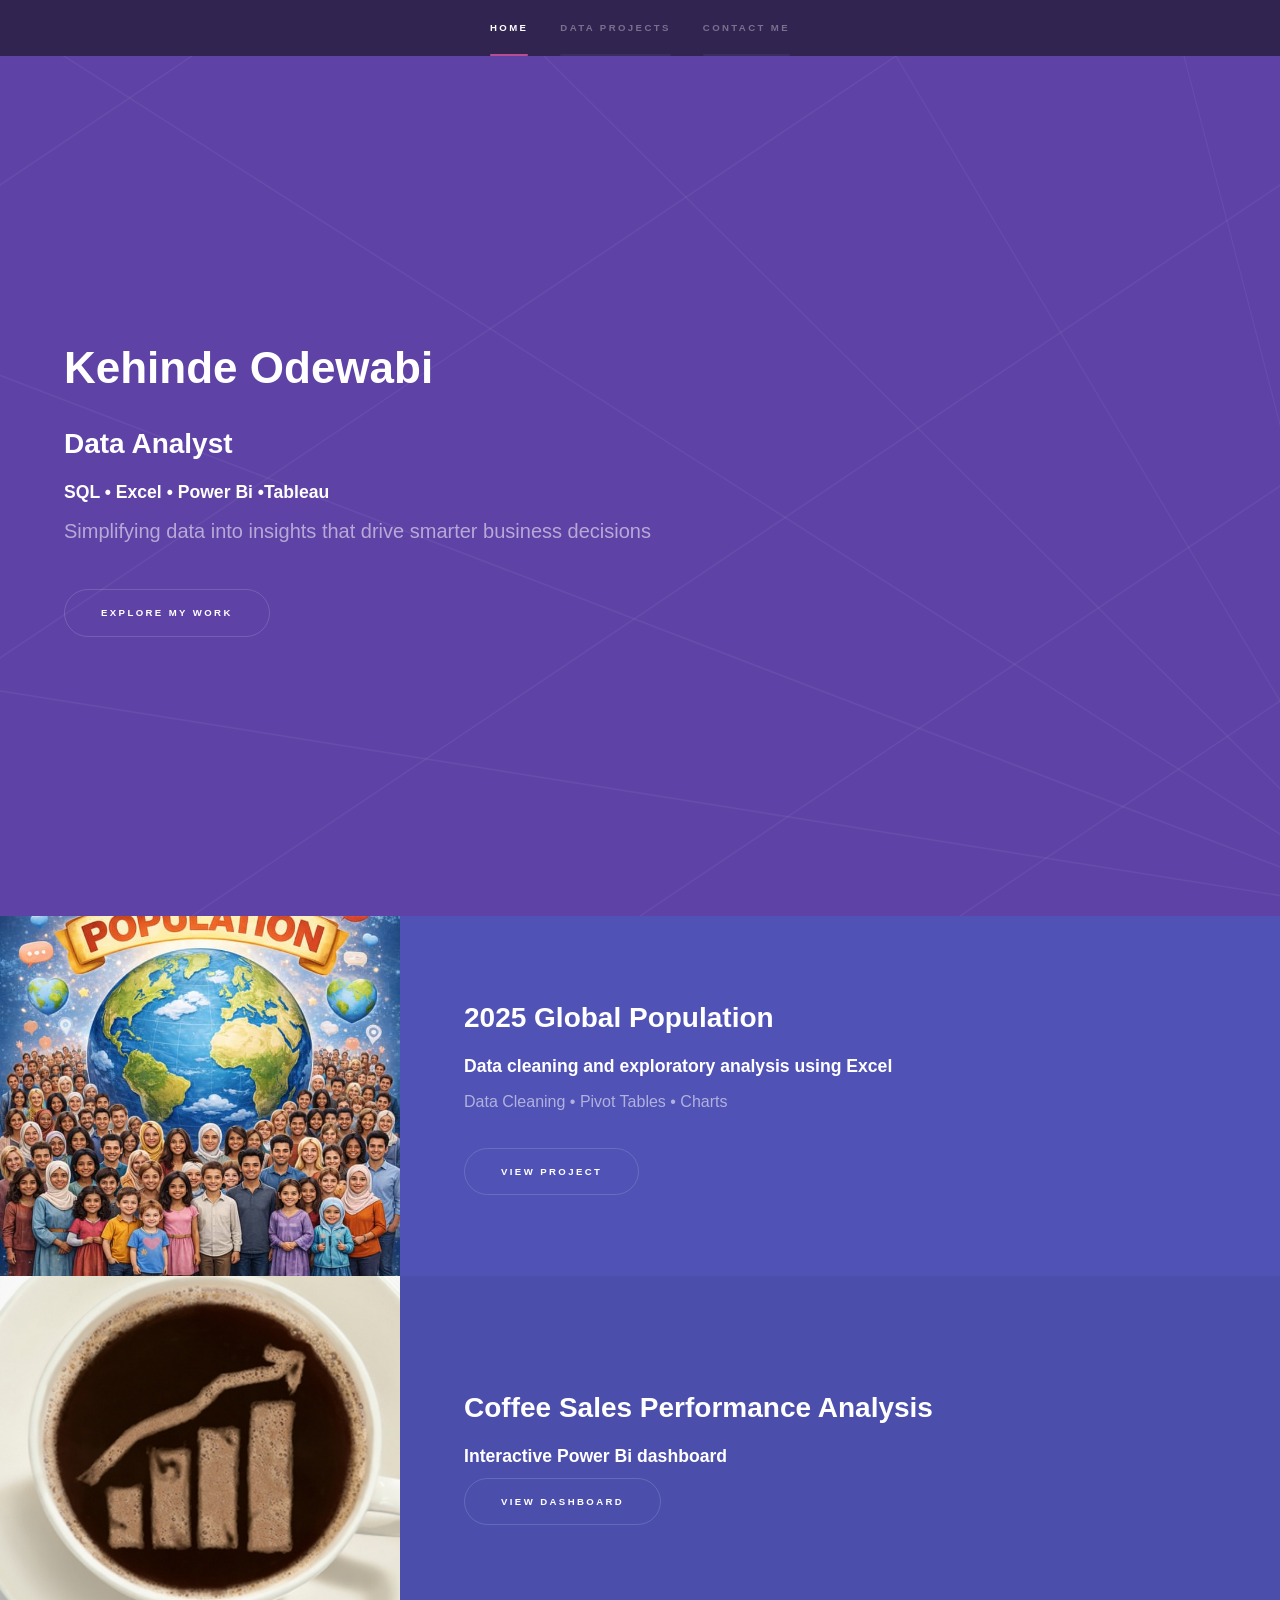
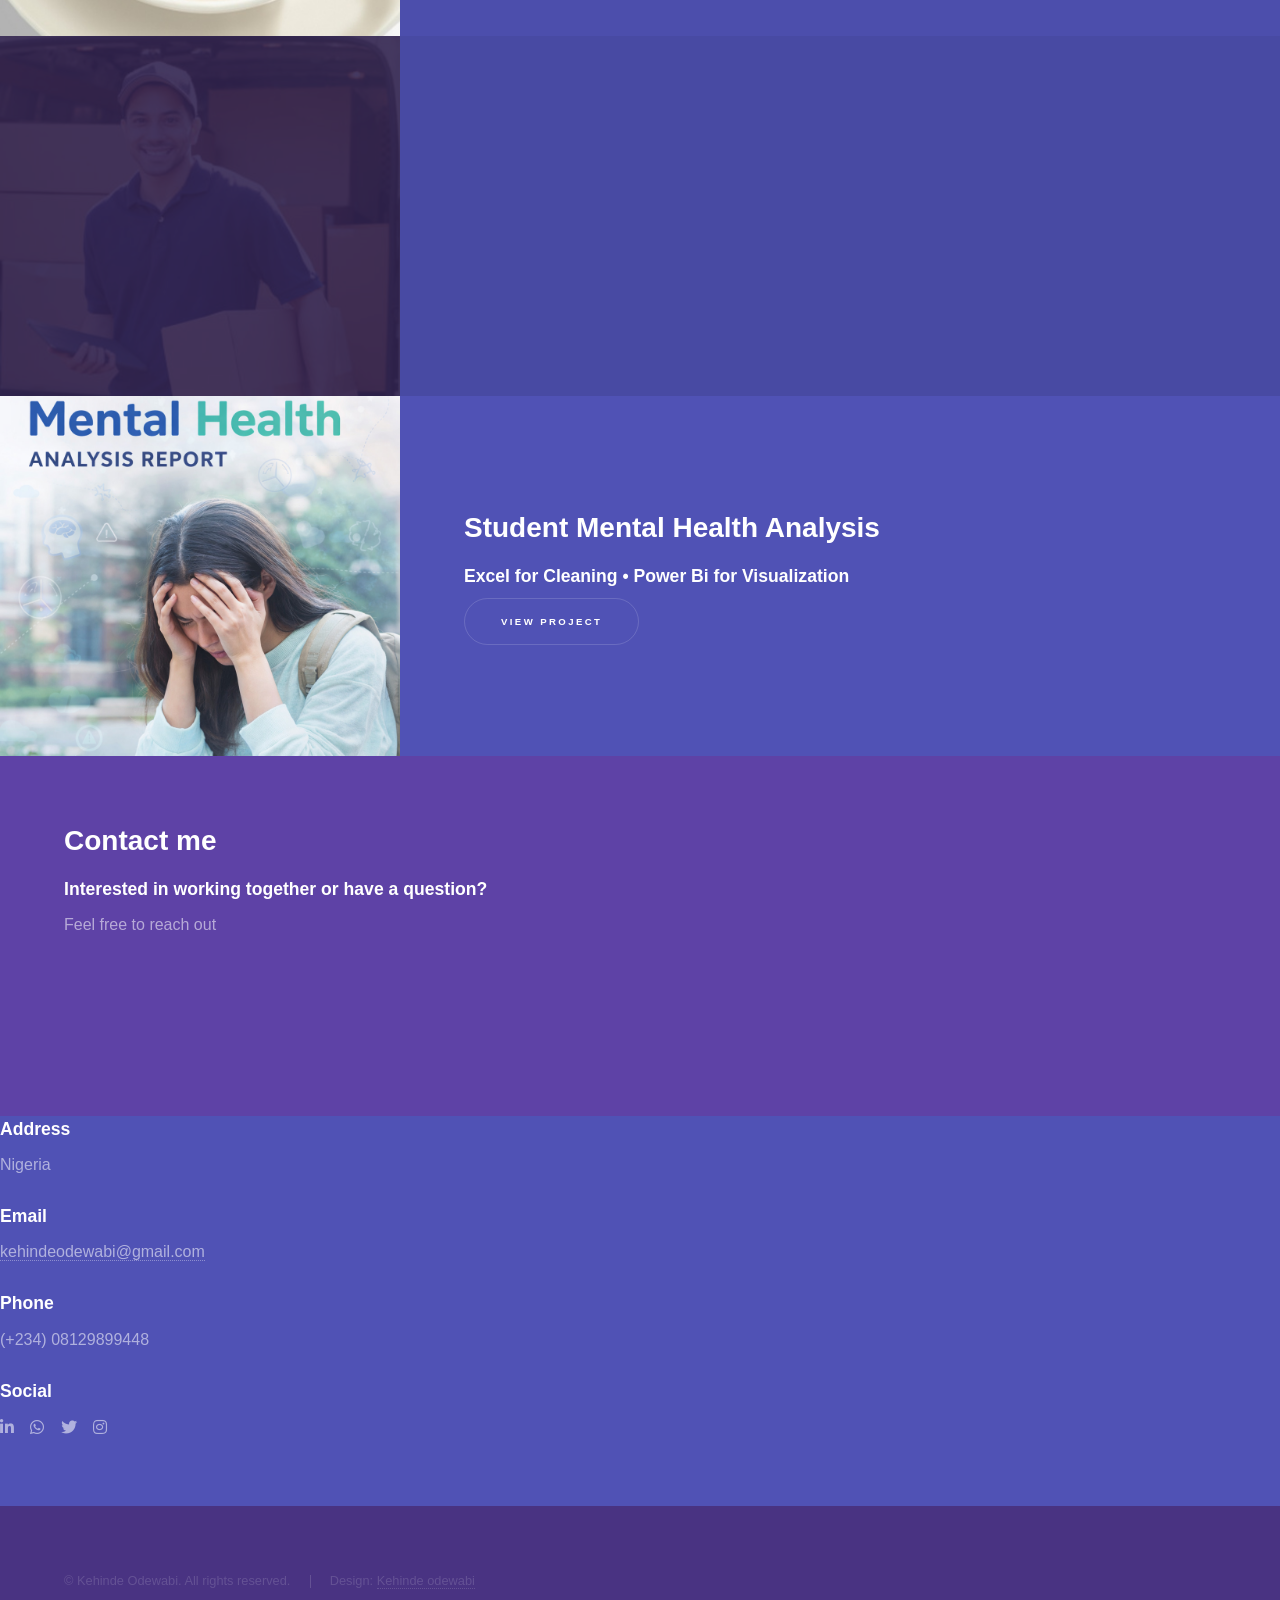
==== commit 80306c4f: "Add files via upload" ====
--- a/Kehinde_odewabi portfolio/index.html
+++ b/Kehinde_odewabi portfolio/index.html
@@ -63,13 +63,13 @@
                 </div>
             </section>
             <section>
-                <a href="https://cutt.ly/NtzBD4XE" class="image"><img src="images/use_coffee.jpeg" alt="" data-position="top center" /></a>
+                <a href="https://drive.google.com/drive/folders/1o4EvAWlaIQkeFzUiBqbyzySp6WCxIpk5" class="image"><img src="images/use_coffee.jpeg" alt="" data-position="top center" /></a>
                 <div class="content">
                     <div class="inner">
                         <h2>Coffee Sales Performance Analysis</h2>
                         <h3>Interactive Power Bi dashboard</h3>
                         <ul class="actions">
-                            <li><a href="https://cutt.ly/NtzBD4XE" class="button">View Dashboard</a></li>
+                            <li><a href="https://drive.google.com/drive/folders/1o4EvAWlaIQkeFzUiBqbyzySp6WCxIpk5" class="button">View Dashboard</a></li>
                         </ul>
                     </div>
                 </div>
@@ -86,7 +86,19 @@
                     </div>
                 </div>
             </section>
-        </section>
+            <section>
+                <a href="https://cutt.ly/btm7m0tL" class="image"><img src="images/student.jpg" alt="" data-position="center center" /></a>
+                <div class="content">
+                    <div class="inner">
+                        <h2>Student Mental Health Analysis</h2>
+                        <h3> Excel for Cleaning • Power Bi for Visualization</h3>
+                        <ul class="actions">
+                            <li><a href="https://cutt.ly/btm7m0tL" class="button">View Project</a></li>
+                        </ul>
+                    </div>
+                </div>
+            </section>
+
 
 
 
@@ -105,7 +117,7 @@
             <ul class="contact">
                 <li>
                     <h3>Address</h3>
-                    <span>Abuja, Nigeria</span>
+                    <span>Nigeria</span>
                 </li>
                 <li>
                     <h3>Email</h3>
@@ -120,7 +132,7 @@
                     <ul class="icons">
                         <li><a href="https://www.linkedin.com/in/kehindeodewabi"
                                 class="icon brands fa-linkedin-in"><span class="label">LinkedIn</span></a></li>
-                        <li><a href="ttps://wa.link/y3b5z9" class="icon brands fa-whatsapp"><span
+                        <li><a href="https://wa.link/y3b5z9" class="icon brands fa-whatsapp"><span
                                     class="label">Whatsapp</span></a></li>
                         <li><a href="https://x.com/Kennykingtweets" class="icon brands fa-twitter"><span
                                     class="label">Twitter</span></a></li>
--- a/Kehinde_odewabi portfolio/assets/css/main.css
+++ b/Kehinde_odewabi portfolio/assets/css/main.css
@@ -1,9 +1,9 @@
 @import url(fontawesome-all.min.css);
 
-/*
-	Hyperspace by HTML5 UP
-	html5up.net | @ajlkn
-	Free for personal and commercial use under the CCA 3.0 license (html5up.net/license)
+/*
+	Hyperspace by HTML5 UP
+	html5up.net | @ajlkn
+	Free for personal and commercial use under the CCA 3.0 license (html5up.net/license)
 */
 
 html, body, div, span, applet, object,
@@ -3906,4 +3906,6 @@
 				background-attachment: scroll;
 			}
 
-		}+		}
+
+		
